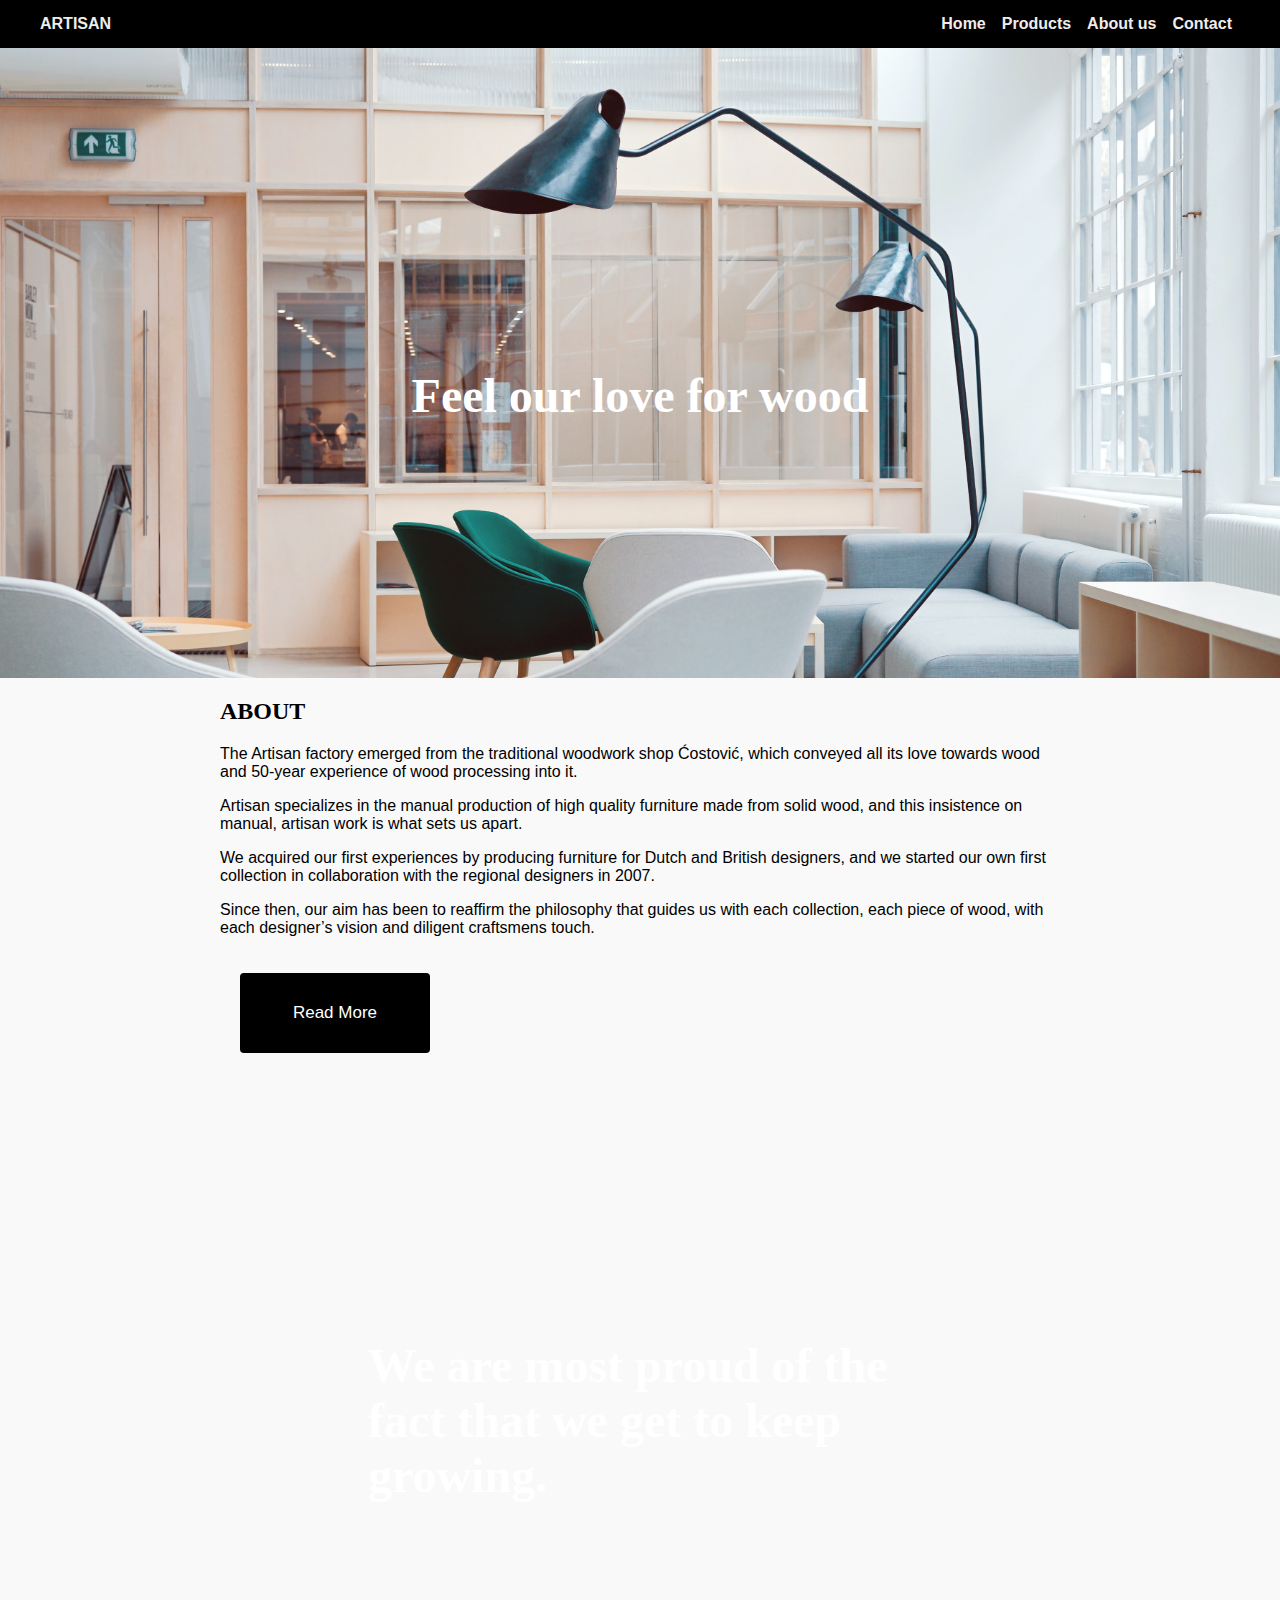
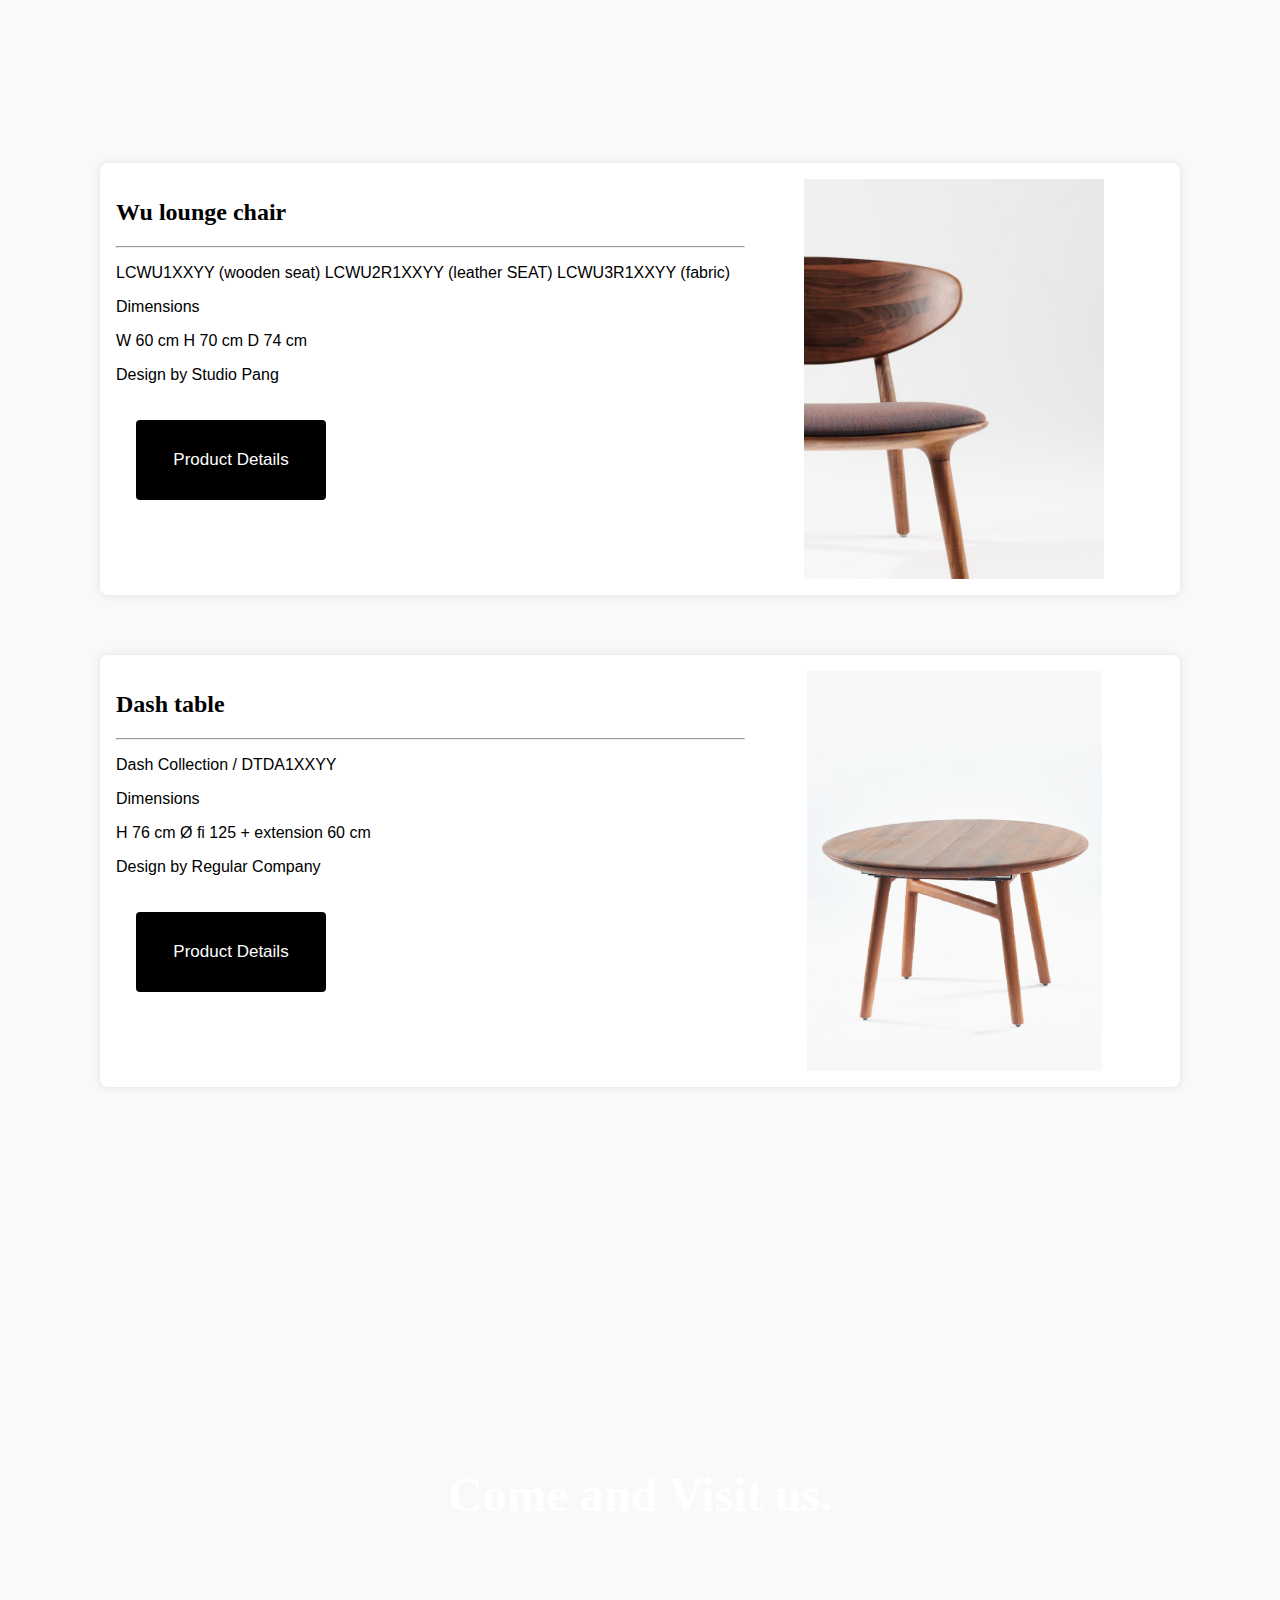
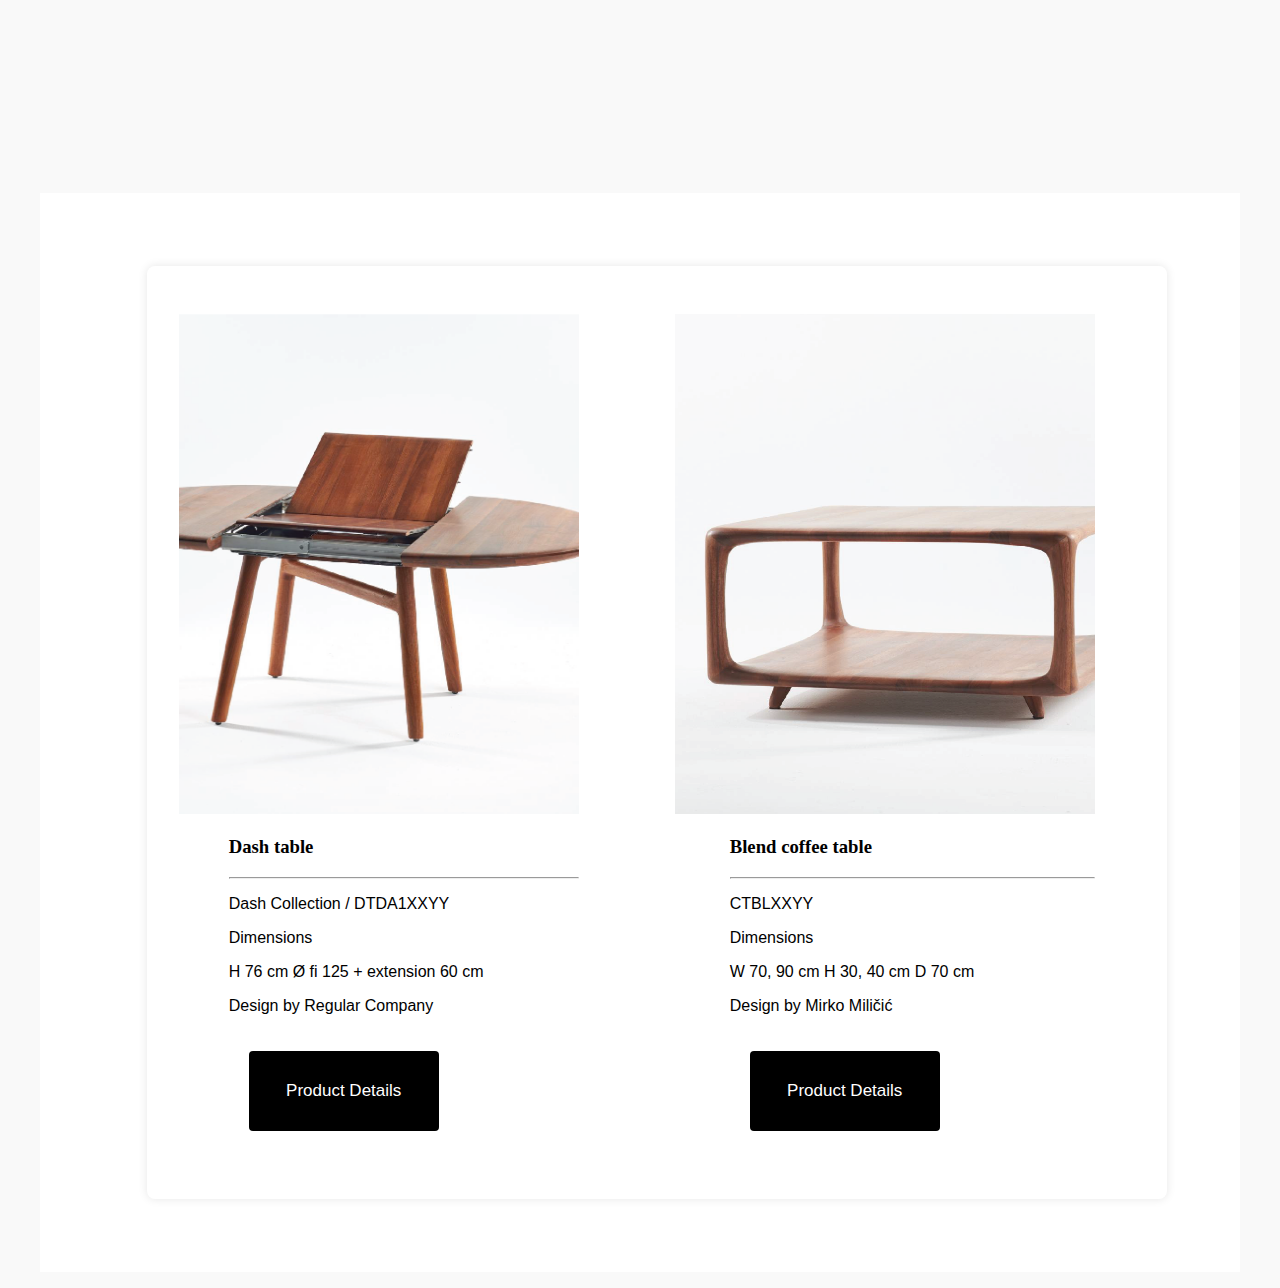
==== guo.linyi/index.html @ 6d96a016 "file updated" ====
<!DOCTYPE html>
<html lang="en">
<head>
   <meta charset="UTF-8">
   <meta name="viewport" content="width=device-width, initial-scale=1.0">
   <title>Cool Website</title>

   <link rel="stylesheet" href="lib/css/styleguide.css">
   <link rel="stylesheet" href="css/storetheme.css">
</head>
<body>
   
   <!-- header>h1+p -->
   <header class="navbar">
      <div class="container display-flex flex-align-center">
         <div class="flex-none"><h1>ARTISAN</h1></div>
         <div class="flex-stretch"></div>
         
         <!-- nav.nav>ul>li*4>a[href=#article$]>{Link $} -->
         <nav class="nav flex-none">
            <ul class="display-flex">
               <li><a href="#article1">Home</a></li>
               <li><a href="#article2">Products</a></li>
               <li><a href="#article3">About us</a></li>
               <li><a href="#article4">Contact</a></li>
            </ul>
         </nav>
      </div>
   </header>



   <div class="view-window" style="background-image:url(img/background01.jpg)">
      <h1>Feel our love for wood</h1>


   </div>



   <!-- .container>article#article$.article*4>h2{Article $}+div.article-body>p*4>lorem50 -->

   <div class="container">
      <article id="article1" class="article flex-stretch" style="width:70%; margin:auto">
            <h2>ABOUT</h2>
            <div class="article-body">
<p>The Artisan factory emerged from the traditional woodwork shop Ćostović, which conveyed all its love towards wood and 50-year experience of wood processing into it.</p> 
<p>Artisan specializes in the manual production of high quality furniture made from solid wood, and this insistence on manual, artisan work is what sets us apart. </p>
<p>We acquired our first experiences by producing furniture for Dutch and British designers, and we started our own first collection in collaboration with the regional designers in 2007.</p>
<P> Since then, our aim has been to reaffirm the philosophy that guides us with each collection, each piece of wood, with each designer’s vision and diligent craftsmens touch. </p>
</div>
<button class="button" style="vertical-align:middle"><span> Read More </span></button>
</article>
   </div>


         
   <!---------------------------------------------------------------------------------------->




  <div class="view-window" style="background-image:url(img/background02.jpg)">
      <h1>We are most proud of the fact that we get to keep growing.</h1>
   </div>

 <!---------------------------------------------------------------------------------------->




   <div class="container">
      <div class="card soft light display-flex" style="margin:5%">
      <article id="article1" class="article flex-stretch" style="width:60%">
         <div class="content">
            <h2>Wu lounge chair</h2>
            <div class="article-body">
               <hr>
<p>LCWU1XXYY (wooden seat) LCWU2R1XXYY (leather SEAT) LCWU3R1XXYY (fabric)</p> 
<p>Dimensions</p>
<p>W 60 cm H 70 cm D 74 cm</p>
<P> Design by Studio Pang </p>
</div>
<button class="button" style="vertical-align:middle"><span> Product Details </span></button>
</article>

<div class="flex-stretch display-flex flex-align-center flex-justify-center " style="width:40%">
            <img src="img/list01.jpg" alt="table"style=" height:400px; width:300px ">
         </div>
        
         </article>
      
   </div>



         
   <!---------------------------------------------------------------------------------------->

   <div class="container">

      <div class="card soft light display-flex" style="margin:5%">
         <article id="article2" class="article flex-stretch" style="width:60%">
            <h2>Dash table</h2>
            <div class="article-body">
               <hr>

               <p>Dash Collection / DTDA1XXYY </p>
               <p>Dimensions</p>
               <p>H 76 cm Ø fi 125 + extension 60 cm</p>
               <p>Design by Regular Company</p>
            </div>
            <button class="button" style="vertical-align:middle"><span> Product Details </span></button>
         </article>
         <div class="flex-stretch display-flex flex-align-center flex-justify-center" style="width:40%">
            <img src="img/table01.png" alt="table"style="height: 400px">
         </div>
      </div>

<!---------------------------------------------------------------------------------------->
<div class="view-window" style="background-image:url(img/background03.jpg)">
      <h1>Come and Visit us.</h1>
   </div>

   <!---------------------------------------------------------------------------------------->
   <div class="container">
      <div class="card list"style="padding-left: 50px;">
               <div class="card soft light display-flex" style="margin:5%">
            <div class="card list2">
               <img src="img/list03.png" alt="" style="height: 500px; width: 400PX;">
               
                <div class="article-body" style="padding-left: 50px;">
                  <h3>Dash table</h3>
                  <hr>
               <p>Dash Collection / DTDA1XXYY </p>
               <p>Dimensions</p>
               <p>H 76 cm Ø fi 125 + extension 60 cm</p>
               <p>Design by Regular Company</p>
 
               <button class="button" style="vertical-align:middle"><span> Product Details </span></button>
            </div>
         </div>

            <div class="card list2" style="padding-left: 50px;">
               <img src="img/table02.png" alt="" style="height: 500px;width: 450PX;padding-left: 30px;">
               <div class="article-body" style="padding-left: 85px;">

               <h3>Blend coffee table</h3>
               <hr>
               <p>CTBLXXYY</p>
                <p>Dimensions</p>
                 <p>W 70, 90 cm H 30, 40 cm D 70 cm</p>
                  <p>Design by Mirko Miličić</p>

               <button class="button" style="vertical-align:middle"><span> Product Details </span></button>
            </div>




         </div>















<!---------------------------------------------------------------------------------------->


   


</body>
</html>
---- guo.linyi/lib/css/styleguide.css ----
/* CSS RESET */


*, *::before, *::after {
   box-sizing:border-box;
}


:root {
   --color-neutral-light:#eee;
   --color-neutral-medium:#999;
   --color-neutral-dark:#444;

   --color-white:#fff;
   --color-black:#000;

   --header-height:3rem;
}



body {
   margin:0;
   font-size:100%;
   font-family:Helvetica, Arial, sans-serif;
}

h1,
h2,
h3,
h4,
h5,
h6 {
   font-family:Cambria, Georgia, "Times New Roman", serif;
}

a {
   text-decoration: none;
   font-weight: bold;
   color:inherit;
}
a:hover {
   text-decoration: underline;
}

.button {
  display: inline-block;
  border-radius: 4px;
  background-color: black;
  border: none;
  color: #FFFFFF;
  text-align: center;
  font-size: 17px;
  padding: 30px;
  width: 190px;
  transition: all 0.5s;
  cursor: pointer;
  margin: 20px;
}

.button span {
  cursor: pointer;
  display: inline-block;
  position: relative;
  transition: 0.5s;
}

.button span:after {
  content: '\00bb';
  position: absolute;
  opacity: 0;
  top: 0;
  right: -20px;
  transition: 0.5s;
}

.button:hover span {
  padding-right: 25px;
}

.button:hover span:after {
  opacity: 1;
  right: 0;
}




/* Layout Classes */
.container {
   max-width:1200px;
   margin-right: auto;
   margin-left: auto;
}
.hidden { display:none; }


.display-flex { display:flex; }
.display-block { display:block; }
.display-inline-flex { display:inline-flex; }
.display-inline-block { display:inline-block; }

.flex-stretch { flex: 1 1 auto; }
.flex-none { flex:none; }

.flex-align-center { align-items:center; }
.flex-justify-center { justify-content:center; }






/* Component Classes */
.nav ul {
   list-style-type:none;
   margin-top:0;
   margin-bottom:0;
   padding-left:0;
}




.navbar {
   background-color:#000000;
   color:var(--color-neutral-light);
   line-height:var(--header-height);
}
.navbar h1 {
   font-size:1em;
   font-family: Arial, sans-serif;
   margin:0;
}
.navbar a {
   padding:0 0.5em;
}



.view-window {
   position:relative;
   overflow:hidden;
   background-size:cover;
   background-position:center;
   background-attachment:fixed;

   height:70vh;
}





.card {
   background-color:var(--color-white);
   padding:1em;
   margin-top:1em;
   margin-bottom:1em;

   position:relative;
   overflow:hidden;
}

   .card.soft {
      border-radius:0.5em;
      box-shadow: 0 0 10px rgba(0,0,0,0.1);
   }
   .card.hard {
      border-radius:0.2em;
      border:2px solid var(--color-neutral-medium);
   }

   .card.dark {
      background-color:var(--color-neutral-dark);
      color:var(--color-white);
   }
   .card.medium {
      background-color:var(--color-neutral-medium);
   }

   .card.flat {
      padding:0;
   }
---- guo.linyi/css/storetheme.css ----
:root {
   --color-neutral-light:#f0ecec;
   --color-neutral-medium:#9e8d8d;
   --color-neutral-dark:#392f2f;
}

body {
   font-family:Calibri, sans-serif;
   background-color:#f9f9f9;
}




.view-window>h1 {
    position: absolute;
    top: 50%;
    left: 50%;
    transform: translate(-50%,-50%);
    background-color: #ffffff00;
    padding: 1em;
    border-radius: 1em;
    color: white;
    font-size: 3em;
}

.flex-container > div {
  background-color: #f1f1f1;
  width: 100px;
  margin: 10px;
  text-align: center;
  line-height: 75px;
  font-size: 30px;
}
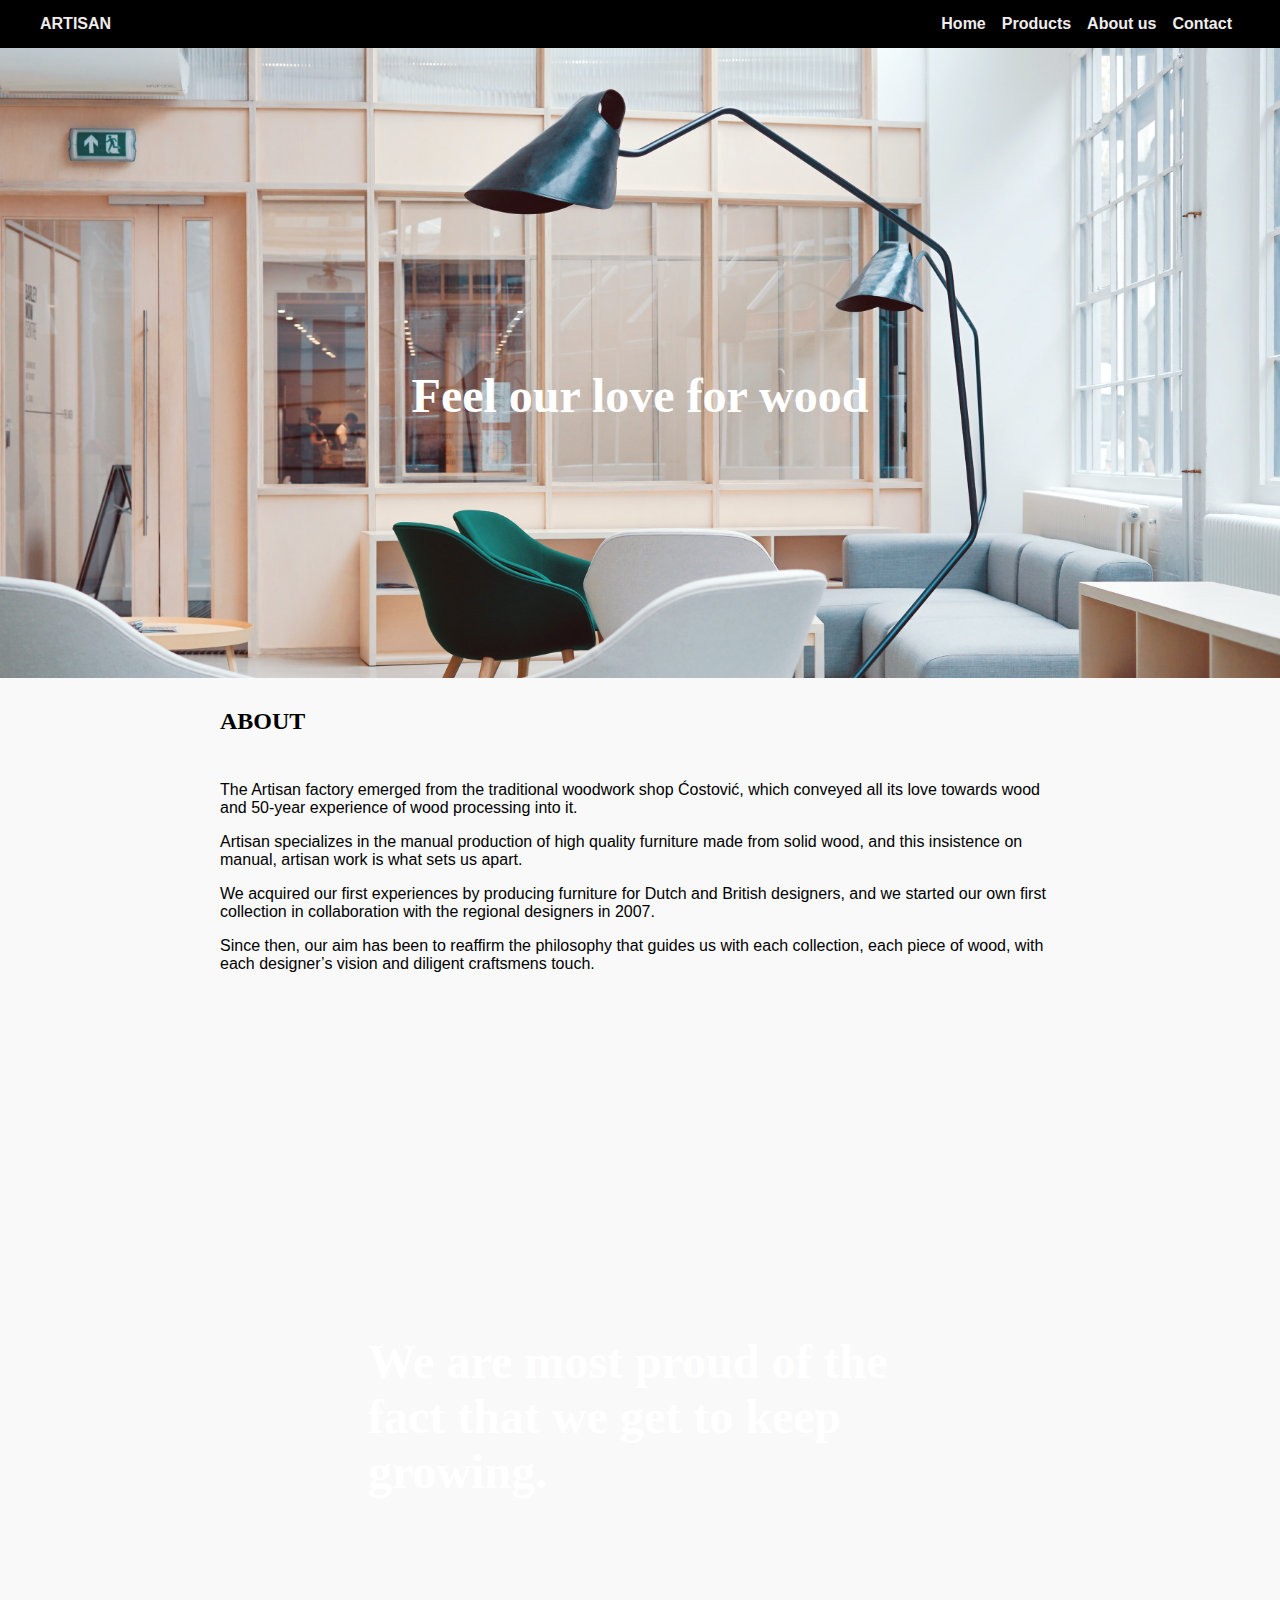
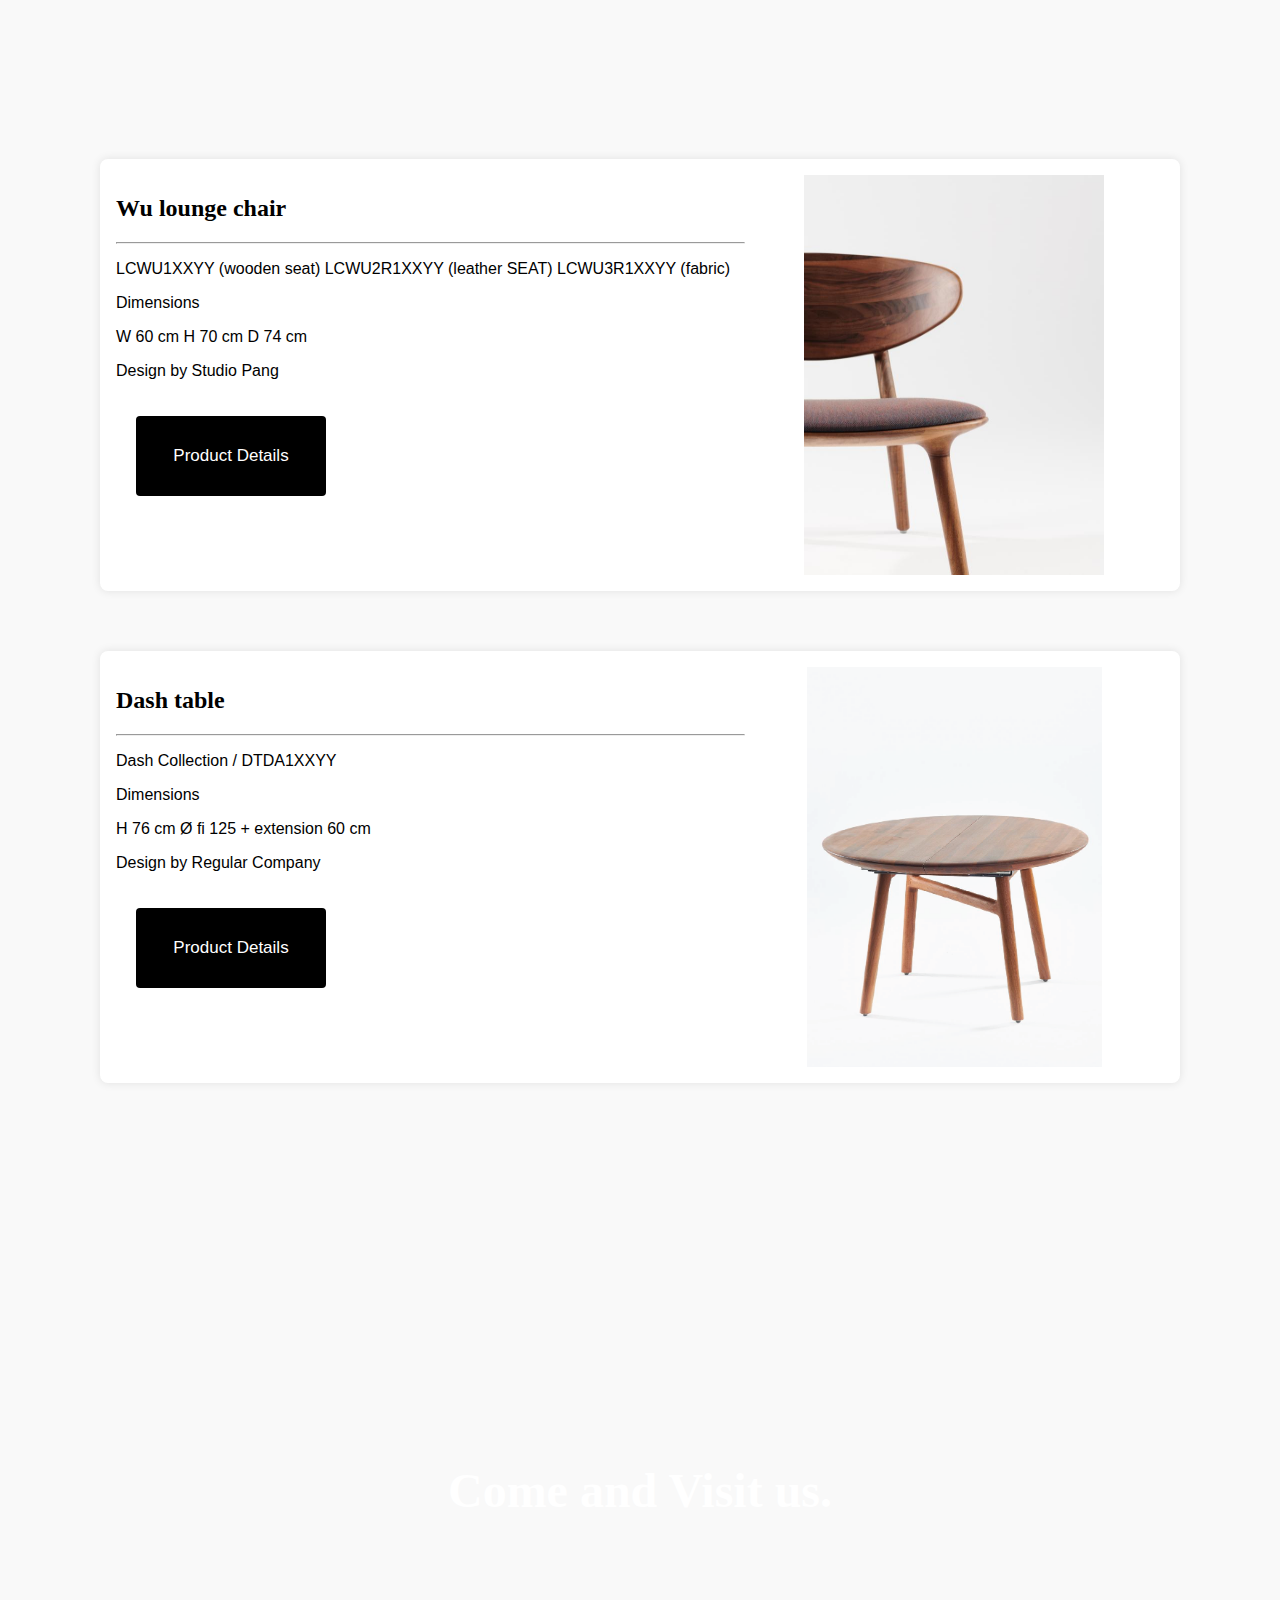
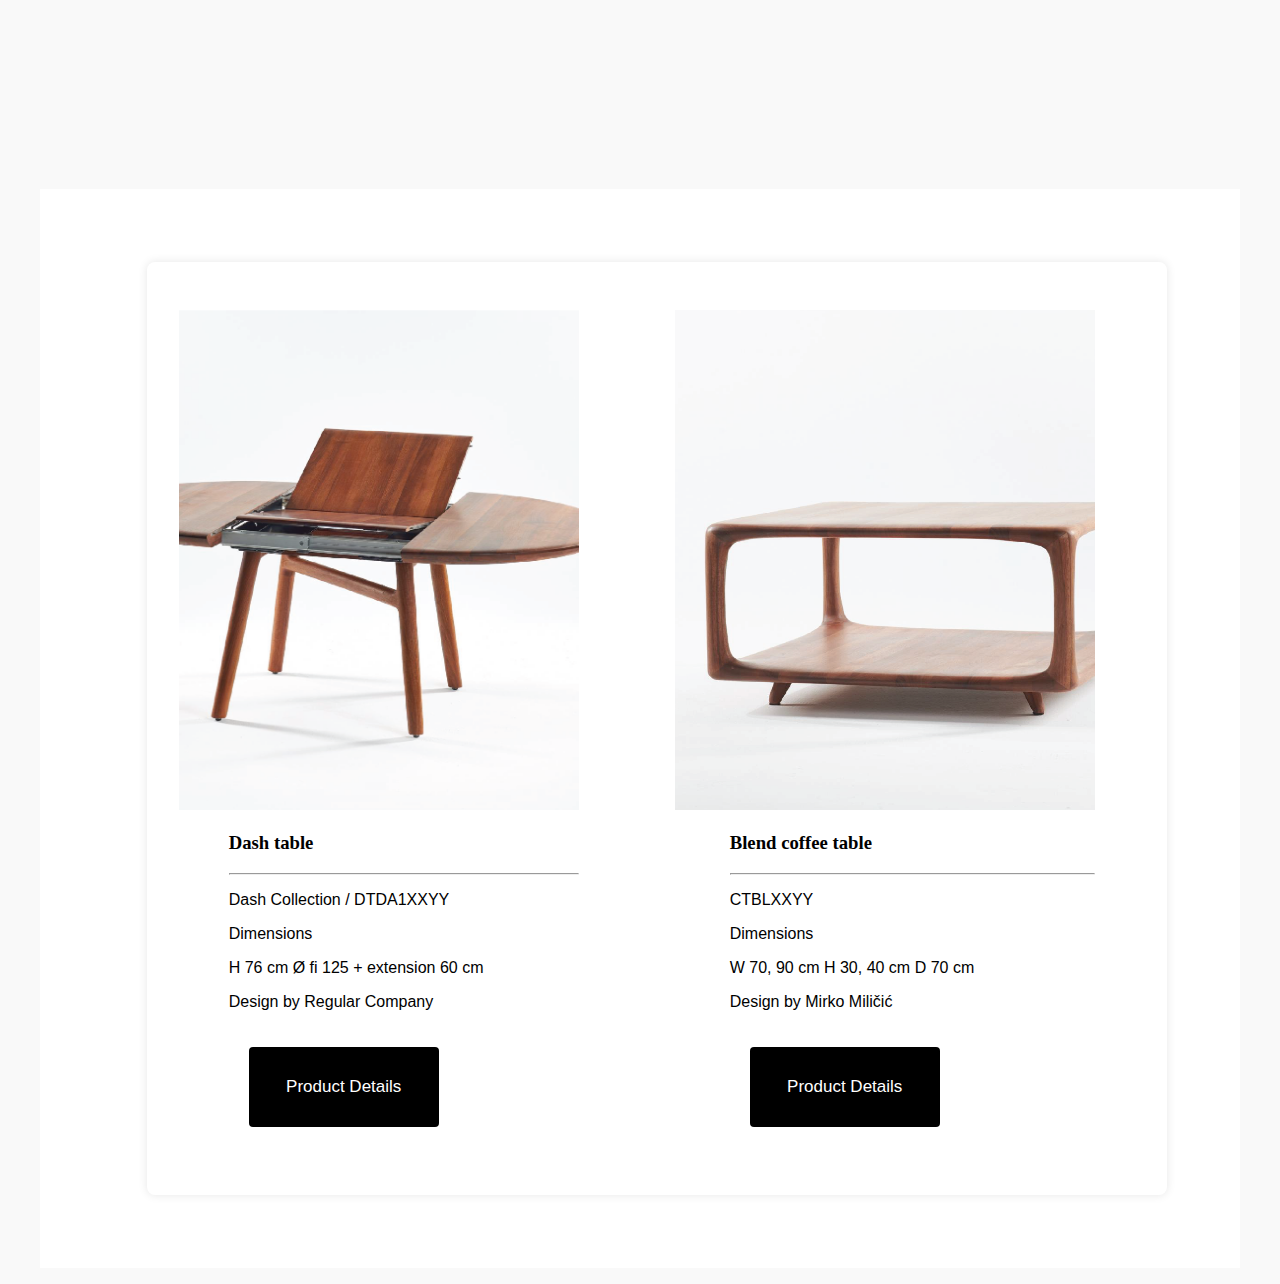
==== commit 0d2cfcee: "landing page modified" ====
--- a/guo.linyi/index.html
+++ b/guo.linyi/index.html
@@ -41,15 +41,14 @@
    <!-- .container>article#article$.article*4>h2{Article $}+div.article-body>p*4>lorem50 -->
 
    <div class="container">
-      <article id="article1" class="article flex-stretch" style="width:70%; margin:auto">
+      <article id="article1" class="article flex-stretch" style="width:70%; margin:auto;padding-top: 10px;">
             <h2>ABOUT</h2>
-            <div class="article-body">
+            <div class="article-body" style="padding-top: 10px;padding-bottom: 80px; ">
 <p>The Artisan factory emerged from the traditional woodwork shop Ćostović, which conveyed all its love towards wood and 50-year experience of wood processing into it.</p> 
 <p>Artisan specializes in the manual production of high quality furniture made from solid wood, and this insistence on manual, artisan work is what sets us apart. </p>
 <p>We acquired our first experiences by producing furniture for Dutch and British designers, and we started our own first collection in collaboration with the regional designers in 2007.</p>
 <P> Since then, our aim has been to reaffirm the philosophy that guides us with each collection, each piece of wood, with each designer’s vision and diligent craftsmens touch. </p>
 </div>
-<button class="button" style="vertical-align:middle"><span> Read More </span></button>
 </article>
    </div>
 
@@ -123,7 +122,7 @@
    </div>
 
    <!---------------------------------------------------------------------------------------->
-   <div class="container">
+
       <div class="card list"style="padding-left: 50px;">
                <div class="card soft light display-flex" style="margin:5%">
             <div class="card list2">
@@ -155,29 +154,7 @@
                <button class="button" style="vertical-align:middle"><span> Product Details </span></button>
             </div>
 
-
-
-
-         </div>
-
-
-
-
-
-
-
-
-
-
-
-
-
-
-
-<!---------------------------------------------------------------------------------------->
-
-
-   
+ </div>
 
 
 </body>
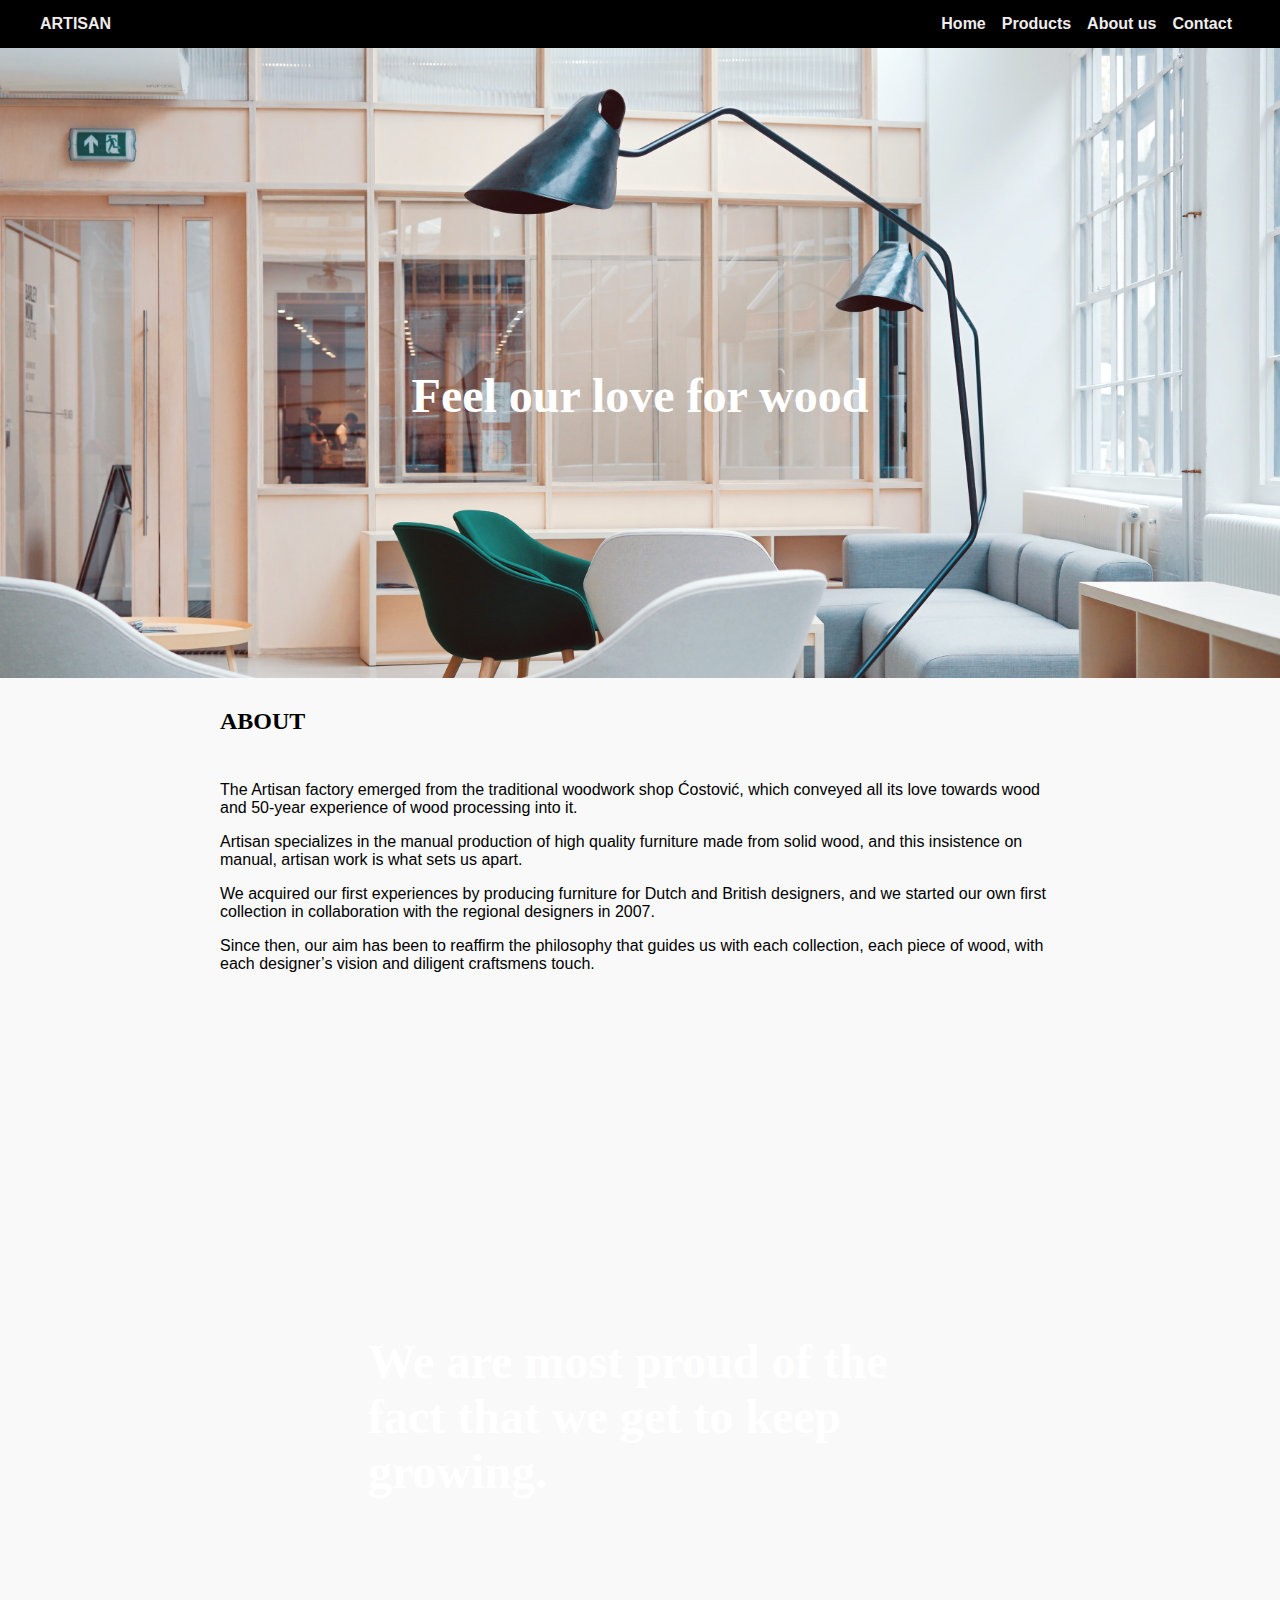
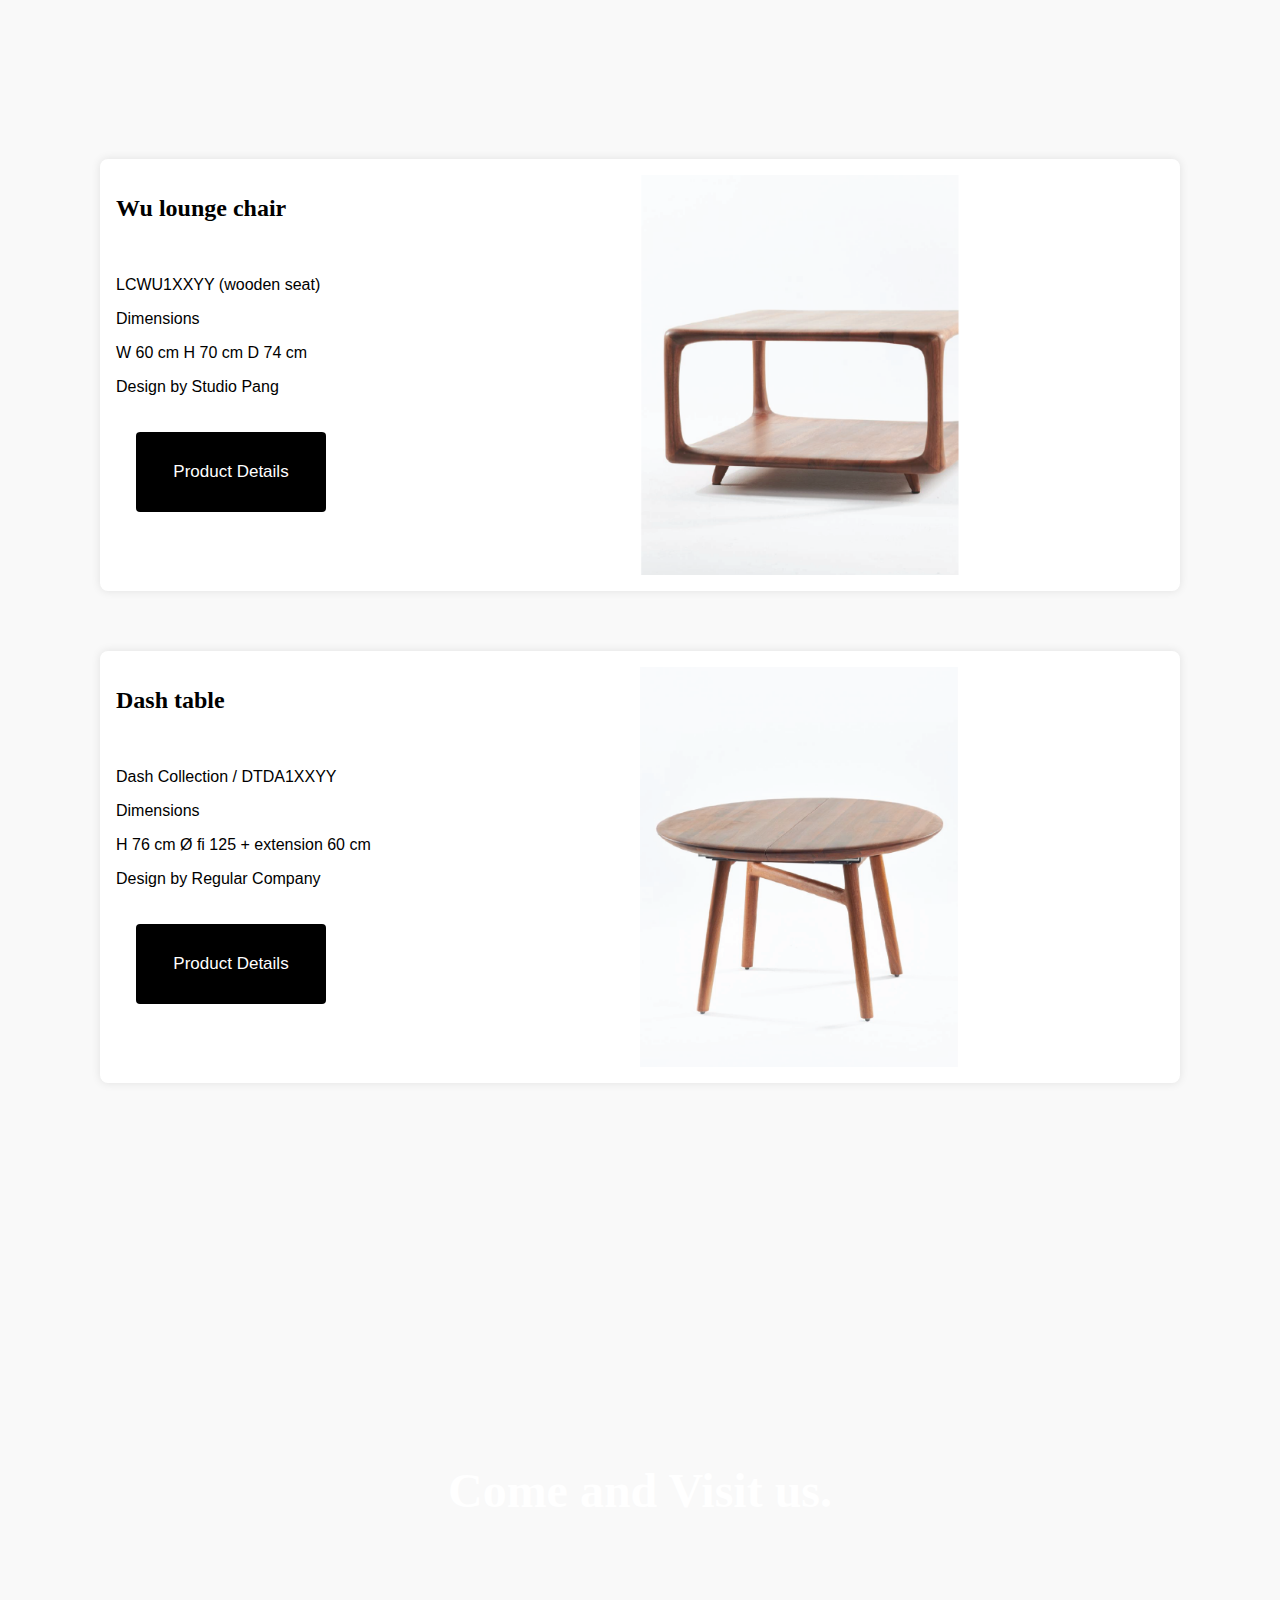
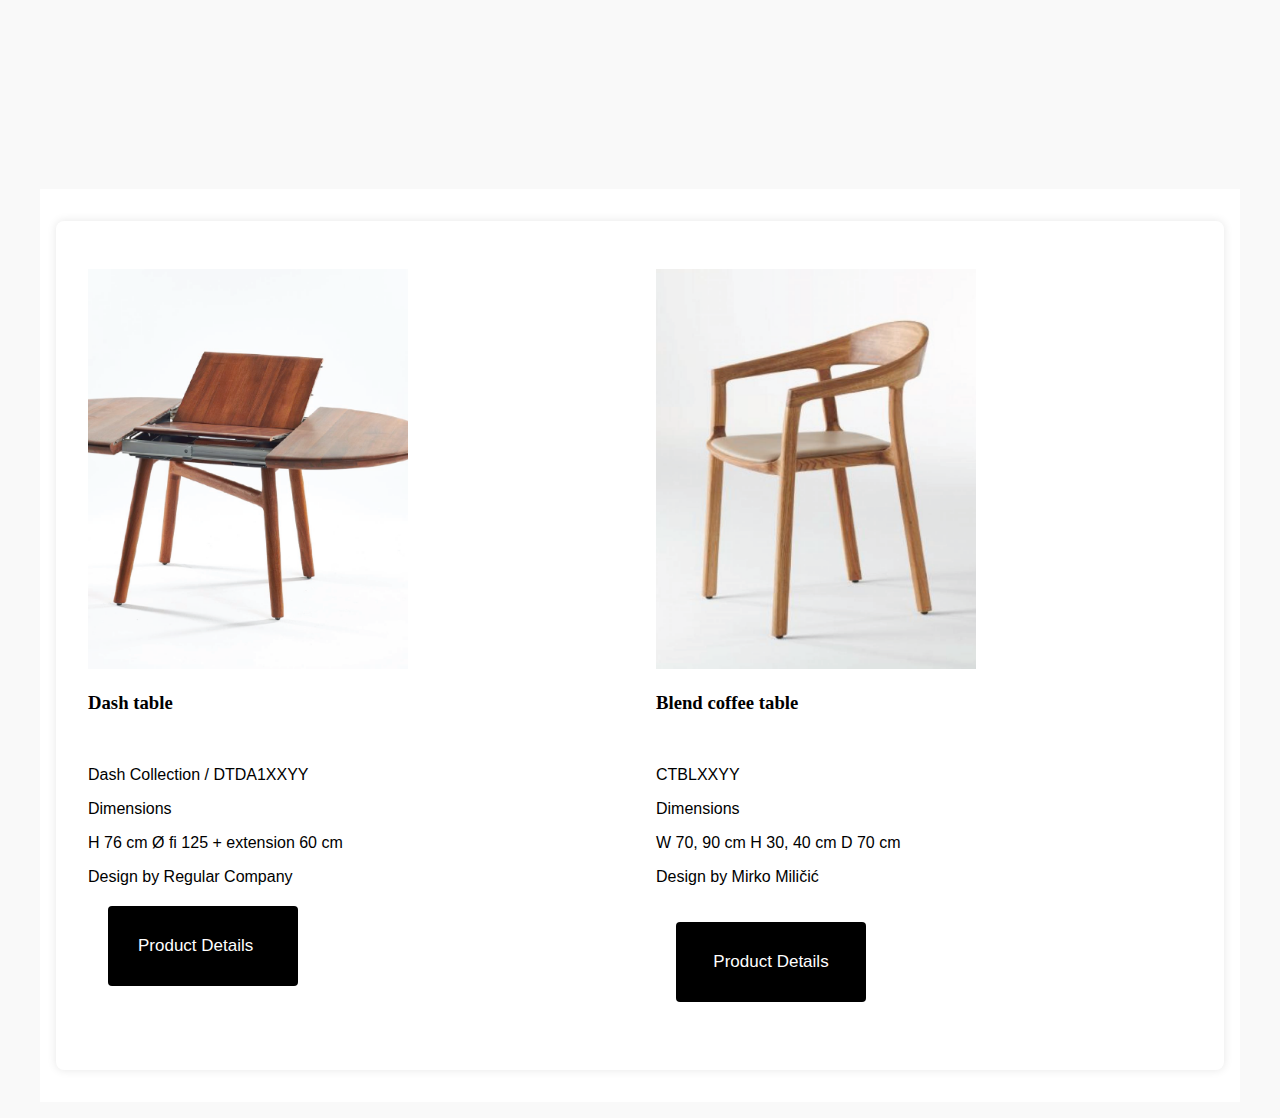
==== commit 3aadda2c: "landingpage uploaded" ====
--- a/guo.linyi/index.html
+++ b/guo.linyi/index.html
@@ -7,6 +7,7 @@
 
    <link rel="stylesheet" href="lib/css/styleguide.css">
    <link rel="stylesheet" href="css/storetheme.css">
+   <link rel="stylesheet" href="lib/css/gridsystem.css">
 </head>
 <body>
    
@@ -69,13 +70,15 @@
 
 
    <div class="container">
-      <div class="card soft light display-flex" style="margin:5%">
-      <article id="article1" class="article flex-stretch" style="width:60%">
+      <div class="card soft light display-flex grid" style="margin:5%">
+
+      <article id="article1" class="article display-flex align-center justify-space-around col-sm-12 col-md-6">
          <div class="content">
             <h2>Wu lounge chair</h2>
             <div class="article-body">
-               <hr>
-<p>LCWU1XXYY (wooden seat) LCWU2R1XXYY (leather SEAT) LCWU3R1XXYY (fabric)</p> 
+               <br>
+              
+<p>LCWU1XXYY (wooden seat)</p> 
 <p>Dimensions</p>
 <p>W 60 cm H 70 cm D 74 cm</p>
 <P> Design by Studio Pang </p>
@@ -83,8 +86,9 @@
 <button class="button" style="vertical-align:middle"><span> Product Details </span></button>
 </article>
 
-<div class="flex-stretch display-flex flex-align-center flex-justify-center " style="width:40%">
-            <img src="img/list01.jpg" alt="table"style=" height:400px; width:300px ">
+
+<div class=" display-flex flex-stretch justify-space-around align center col-sm-12 col-md-6 " >
+            <img src="img/furniture-01.png" alt="table" style="height: 400px"> 
          </div>
         
          </article>
@@ -98,12 +102,11 @@
 
    <div class="container">
 
-      <div class="card soft light display-flex" style="margin:5%">
-         <article id="article2" class="article flex-stretch" style="width:60%">
+      <div class="card soft light display-flex grid" style="margin:5%">
+         <article id="article2" class="article flex-stretch col-xs-12 col-md-6" >
             <h2>Dash table</h2>
             <div class="article-body">
-               <hr>
-
+               <br>
                <p>Dash Collection / DTDA1XXYY </p>
                <p>Dimensions</p>
                <p>H 76 cm Ø fi 125 + extension 60 cm</p>
@@ -111,8 +114,8 @@
             </div>
             <button class="button" style="vertical-align:middle"><span> Product Details </span></button>
          </article>
-         <div class="flex-stretch display-flex flex-align-center flex-justify-center" style="width:40%">
-            <img src="img/table01.png" alt="table"style="height: 400px">
+         <div class="flex-stretch display-flex  col-xs-12 col-md-6" >
+            <img src="img/furniture-02.png" alt="table" style="height: 400px">
          </div>
       </div>
 
@@ -123,39 +126,45 @@
 
    <!---------------------------------------------------------------------------------------->
 
-      <div class="card list"style="padding-left: 50px;">
-               <div class="card soft light display-flex" style="margin:5%">
-            <div class="card list2">
-               <img src="img/list03.png" alt="" style="height: 500px; width: 400PX;">
+      <div class="card list"style="">
+               <div class="card soft light display-flex flex-justify-space-around grid">
+            <div class="card align-center col-xs-12 col-xl-6">
+               <img src="img/furniture-03.png" alt="" style="height: 400px; ">
                
-                <div class="article-body" style="padding-left: 50px;">
+                <div class="article-body" >
+
+
                   <h3>Dash table</h3>
-                  <hr>
+                  <br>
                <p>Dash Collection / DTDA1XXYY </p>
                <p>Dimensions</p>
                <p>H 76 cm Ø fi 125 + extension 60 cm</p>
                <p>Design by Regular Company</p>
  
-               <button class="button" style="vertical-align:middle"><span> Product Details </span></button>
+               <button class="button display-flex flex-align-center" style="vertical-align:middle"><span> Product Details </span></button>
             </div>
          </div>
 
-            <div class="card list2" style="padding-left: 50px;">
-               <img src="img/table02.png" alt="" style="height: 500px;width: 450PX;padding-left: 30px;">
-               <div class="article-body" style="padding-left: 85px;">
+            <div class="card align-center col-xs-12 col-xl-6" style="">
+               <img src="img/furniture-04.png" alt="" style="height: 400px;">
+               <div class="article-body" >
 
                <h3>Blend coffee table</h3>
-               <hr>
+               <br>
                <p>CTBLXXYY</p>
                 <p>Dimensions</p>
                  <p>W 70, 90 cm H 30, 40 cm D 70 cm</p>
                   <p>Design by Mirko Miličić</p>
 
-               <button class="button" style="vertical-align:middle"><span> Product Details </span></button>
+               <button class="button " style="vertical-align:middle"><span> Product Details </span></button>
             </div>
+           
+           
+
+            
+         </div>
 
  </div>
 
-
 </body>
 </html>--- a/guo.linyi/lib/css/styleguide.css
+++ b/guo.linyi/lib/css/styleguide.css
@@ -179,6 +179,28 @@
       background-color:var(--color-neutral-medium);
    }
 
+
+
+.well {
+   padding:0.5em;
+   background-color: var(--color-neutral-light)
+   margin: 1px;
+}
+
+.well .well {
+   
+   background-color: var(--color-white)
+  
+}
+
+
+
+
+
+
+
+
+
    .card.flat {
       padding:0;
    }--- a/guo.linyi/css/storetheme.css
+++ b/guo.linyi/css/storetheme.css
@@ -33,4 +33,20 @@
   font-size: 30px;
 }
 
+[class*='col-']>.card {
+	height: 100%;
+	margin:0;
+}
 
+
+[class*='col-']>.well {
+	height: 100%;
+}
+
+
+
+@media(max-width: 600px){
+	h2 {
+		font-size: 1em;
+	}
+}--- a/guo.linyi/lib/css/gridsystem.css
+++ b/guo.linyi/lib/css/gridsystem.css
@@ -0,0 +1,112 @@
+.grid {
+   display:grid;
+   grid-template-columns: repeat(12, 1fr);
+}
+.grid-10 {
+   display:grid;
+   grid-template-columns:repeat(10, 1fr);
+}
+
+
+.grid-10.gap,
+.grid.gap {
+   --grid-gap: 1em;
+   grid-gap:var(--grid-gap);
+   gap:var(--grid-gap);
+}
+   .gap.small { --grid-gap:0.5em; }
+   .gap.large { --grid-gap:2em; }
+
+
+.col-1 { grid-column: span 1; }
+.col-2 { grid-column: span 2; }
+.col-3 { grid-column: span 3; }
+.col-4 { grid-column: span 4; }
+.col-5 { grid-column: span 5; }
+.col-6 { grid-column: span 6; }
+.col-7 { grid-column: span 7; }
+.col-8 { grid-column: span 8; }
+.col-9 { grid-column: span 9; }
+.col-10 { grid-column: span 10; }
+.col-11 { grid-column: span 11; }
+.col-12 { grid-column: span 12; }
+
+/* Extra Small */
+@media (min-width:0) {
+   .col-xs-1 { grid-column: span 1; }
+   .col-xs-2 { grid-column: span 2; }
+   .col-xs-3 { grid-column: span 3; }
+   .col-xs-4 { grid-column: span 4; }
+   .col-xs-5 { grid-column: span 5; }
+   .col-xs-6 { grid-column: span 6; }
+   .col-xs-7 { grid-column: span 7; }
+   .col-xs-8 { grid-column: span 8; }
+   .col-xs-9 { grid-column: span 9; }
+   .col-xs-10 { grid-column: span 10; }
+   .col-xs-11 { grid-column: span 11; }
+   .col-xs-12 { grid-column: span 12; }
+}
+
+/* Small */
+@media (min-width:350px) {
+   .col-sm-1 { grid-column: span 1; }
+   .col-sm-2 { grid-column: span 2; }
+   .col-sm-3 { grid-column: span 3; }
+   .col-sm-4 { grid-column: span 4; }
+   .col-sm-5 { grid-column: span 5; }
+   .col-sm-6 { grid-column: span 6; }
+   .col-sm-7 { grid-column: span 7; }
+   .col-sm-8 { grid-column: span 8; }
+   .col-sm-9 { grid-column: span 9; }
+   .col-sm-10 { grid-column: span 10; }
+   .col-sm-11 { grid-column: span 11; }
+   .col-sm-12 { grid-column: span 12; }
+}
+
+/* Medium */
+@media (min-width:600px) {
+   .col-md-1 { grid-column: span 1; }
+   .col-md-2 { grid-column: span 2; }
+   .col-md-3 { grid-column: span 3; }
+   .col-md-4 { grid-column: span 4; }
+   .col-md-5 { grid-column: span 5; }
+   .col-md-6 { grid-column: span 6; }
+   .col-md-7 { grid-column: span 7; }
+   .col-md-8 { grid-column: span 8; }
+   .col-md-9 { grid-column: span 9; }
+   .col-md-10 { grid-column: span 10; }
+   .col-md-11 { grid-column: span 11; }
+   .col-md-12 { grid-column: span 12; }
+}
+
+/* Large */
+@media (min-width:900px) {
+   .col-lg-1 { grid-column: span 1; }
+   .col-lg-2 { grid-column: span 2; }
+   .col-lg-3 { grid-column: span 3; }
+   .col-lg-4 { grid-column: span 4; }
+   .col-lg-5 { grid-column: span 5; }
+   .col-lg-6 { grid-column: span 6; }
+   .col-lg-7 { grid-column: span 7; }
+   .col-lg-8 { grid-column: span 8; }
+   .col-lg-9 { grid-column: span 9; }
+   .col-lg-10 { grid-column: span 10; }
+   .col-lg-11 { grid-column: span 11; }
+   .col-lg-12 { grid-column: span 12; }
+}
+
+/* Extra Large */
+@media (min-width:1200px) {
+   .col-xl-1 { grid-column: span 1; }
+   .col-xl-2 { grid-column: span 2; }
+   .col-xl-3 { grid-column: span 3; }
+   .col-xl-4 { grid-column: span 4; }
+   .col-xl-5 { grid-column: span 5; }
+   .col-xl-6 { grid-column: span 6; }
+   .col-xl-7 { grid-column: span 7; }
+   .col-xl-8 { grid-column: span 8; }
+   .col-xl-9 { grid-column: span 9; }
+   .col-xl-10 { grid-column: span 10; }
+   .col-xl-11 { grid-column: span 11; }
+   .col-xl-12 { grid-column: span 12; }
+}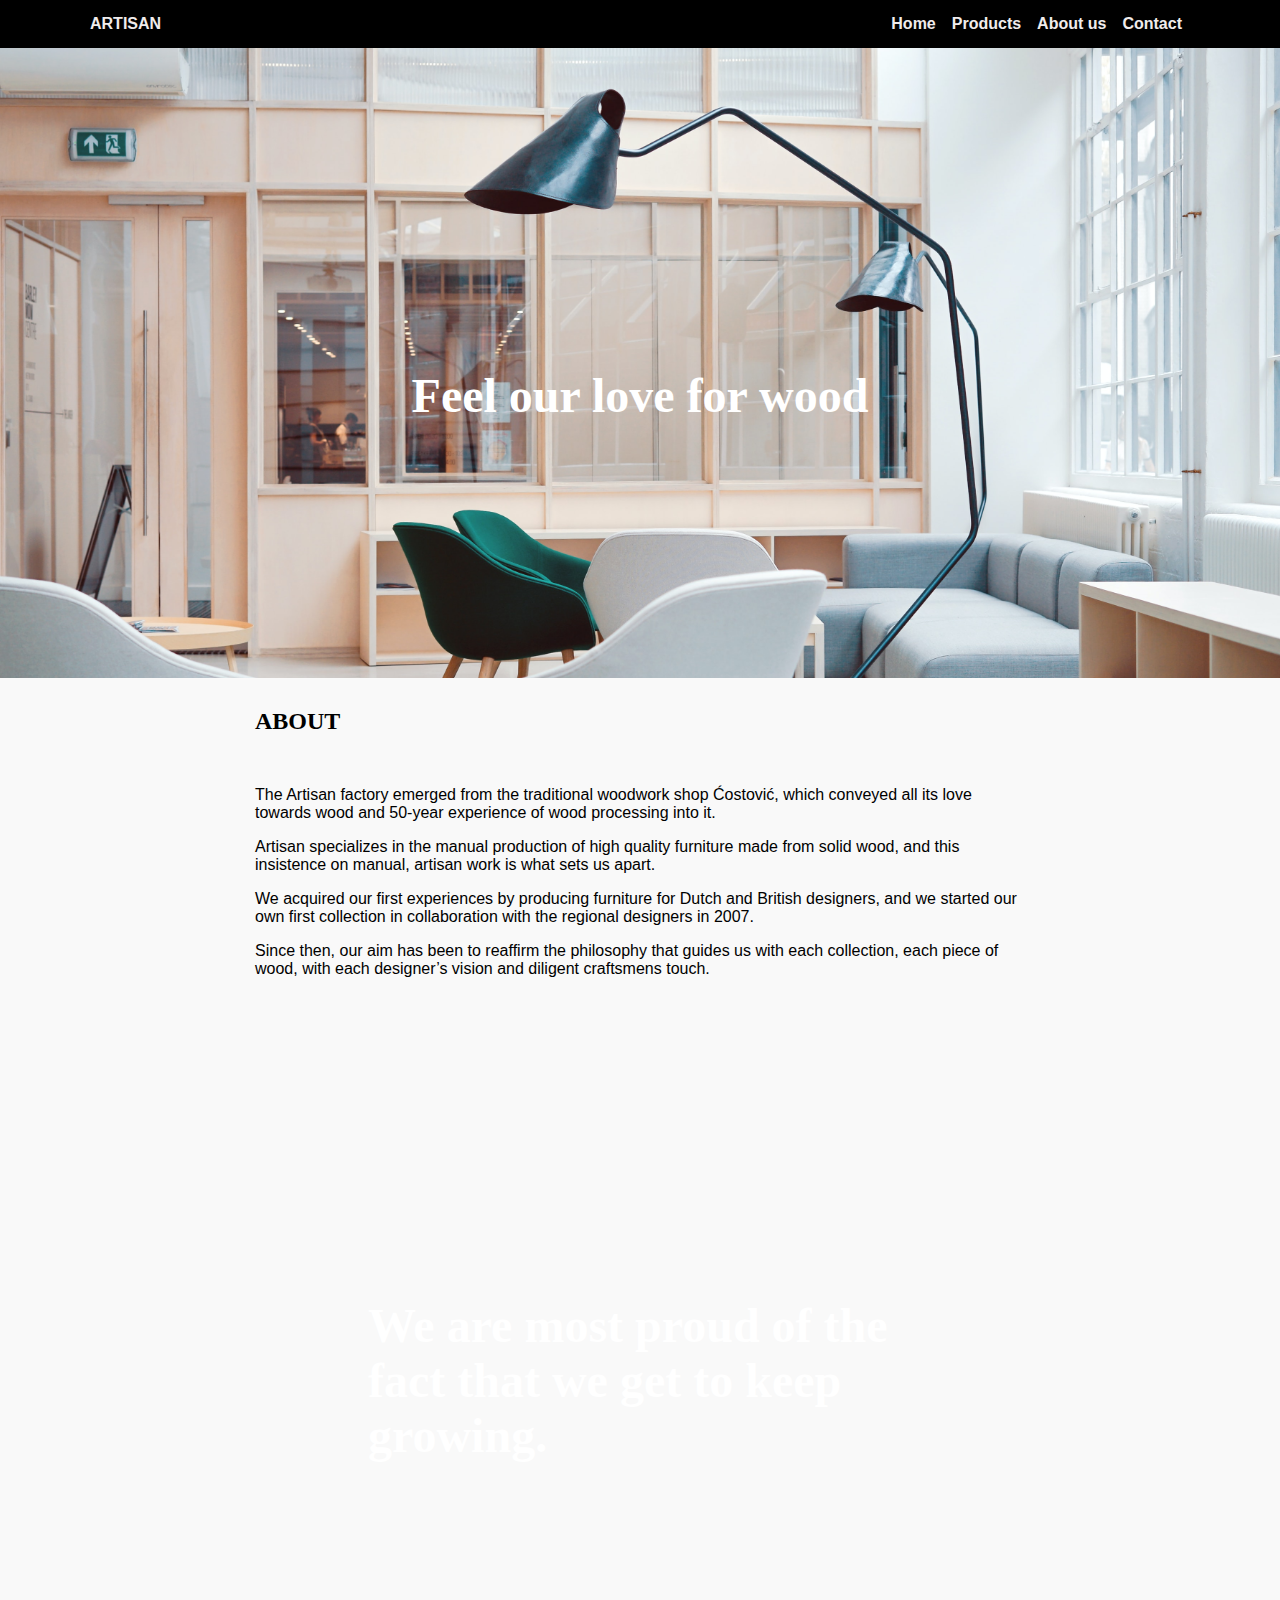
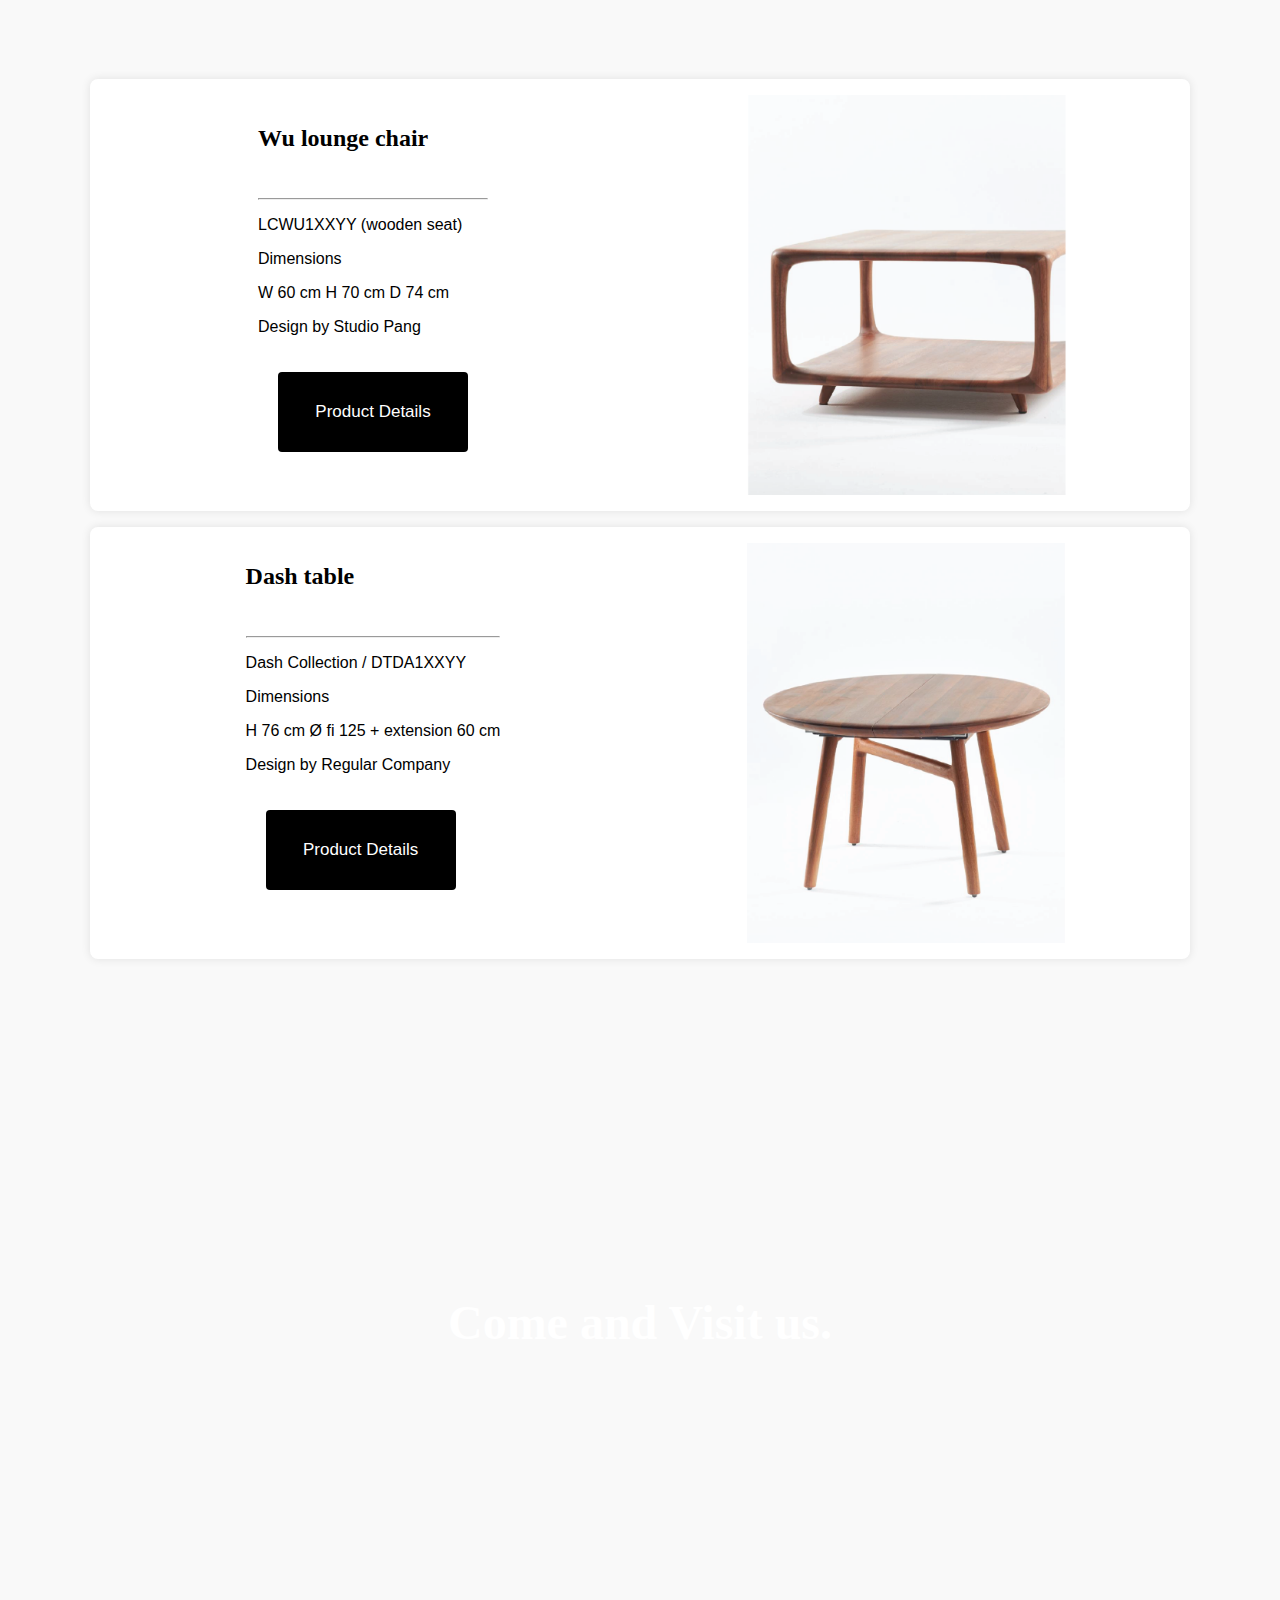
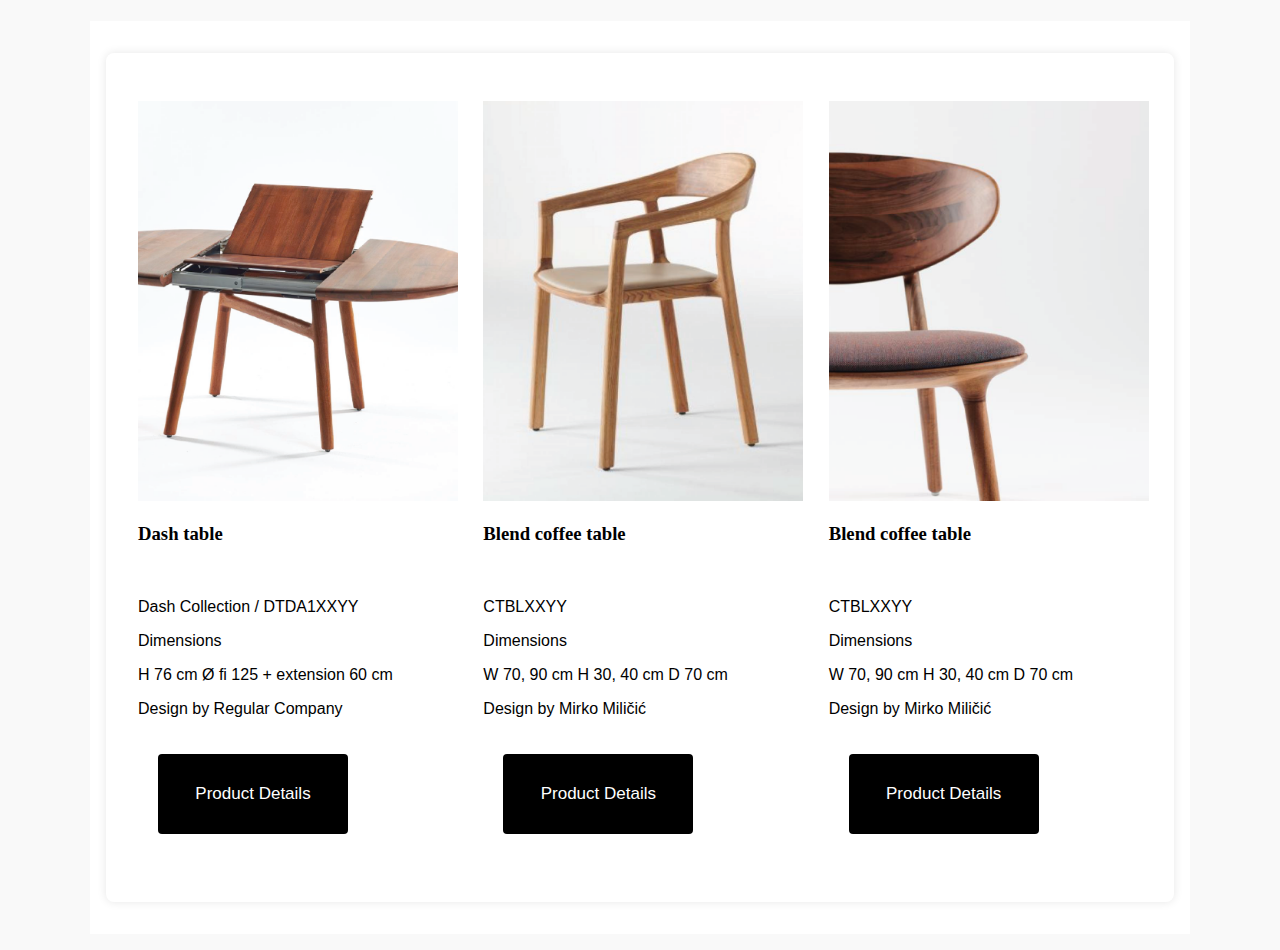
==== commit ce7a9cf6: "landingpage modified" ====
--- a/guo.linyi/index.html
+++ b/guo.linyi/index.html
@@ -44,7 +44,7 @@
    <div class="container">
       <article id="article1" class="article flex-stretch" style="width:70%; margin:auto;padding-top: 10px;">
             <h2>ABOUT</h2>
-            <div class="article-body" style="padding-top: 10px;padding-bottom: 80px; ">
+            <div class="article-body" style="padding-top: 2%;padding-bottom: 5%; ">
 <p>The Artisan factory emerged from the traditional woodwork shop Ćostović, which conveyed all its love towards wood and 50-year experience of wood processing into it.</p> 
 <p>Artisan specializes in the manual production of high quality furniture made from solid wood, and this insistence on manual, artisan work is what sets us apart. </p>
 <p>We acquired our first experiences by producing furniture for Dutch and British designers, and we started our own first collection in collaboration with the regional designers in 2007.</p>
@@ -70,13 +70,13 @@
 
 
    <div class="container">
-      <div class="card soft light display-flex grid" style="margin:5%">
+      <div class="card soft light display-flex grid">
 
-      <article id="article1" class="article display-flex align-center justify-space-around col-sm-12 col-md-6">
+      <article id="article1" class="article display-flex flex-stretch display-flex  flex-justify-center  col-xs-12 col-md-6" style="padding: 2%">
          <div class="content">
             <h2>Wu lounge chair</h2>
             <div class="article-body">
-               <br>
+               <br><hr>
               
 <p>LCWU1XXYY (wooden seat)</p> 
 <p>Dimensions</p>
@@ -87,7 +87,7 @@
 </article>
 
 
-<div class=" display-flex flex-stretch justify-space-around align center col-sm-12 col-md-6 " >
+<div class=" display-flex flex-stretch flex-justify-center  col-sm-12 col-md-6 " >
             <img src="img/furniture-01.png" alt="table" style="height: 400px"> 
          </div>
         
@@ -102,11 +102,13 @@
 
    <div class="container">
 
-      <div class="card soft light display-flex grid" style="margin:5%">
-         <article id="article2" class="article flex-stretch col-xs-12 col-md-6" >
+      <div class="card soft light display-flex grid" >
+         <article id="article2" class="article  flex-stretch display-flex  flex-justify-center  col-xs-12 col-md-6" >
+            <div class="content">
             <h2>Dash table</h2>
             <div class="article-body">
-               <br>
+               <br><hr>
+               
                <p>Dash Collection / DTDA1XXYY </p>
                <p>Dimensions</p>
                <p>H 76 cm Ø fi 125 + extension 60 cm</p>
@@ -114,7 +116,7 @@
             </div>
             <button class="button" style="vertical-align:middle"><span> Product Details </span></button>
          </article>
-         <div class="flex-stretch display-flex  col-xs-12 col-md-6" >
+         <div class="flex-stretch display-flex   flex-justify-center col-xs-12 col-md-6" >
             <img src="img/furniture-02.png" alt="table" style="height: 400px">
          </div>
       </div>
@@ -126,9 +128,9 @@
 
    <!---------------------------------------------------------------------------------------->
 
-      <div class="card list"style="">
-               <div class="card soft light display-flex flex-justify-space-around grid">
-            <div class="card align-center col-xs-12 col-xl-6">
+      <div class="card list">
+               <div class="card soft light flex-justify-center grid">
+            <div class="card align-center col-xs-12 col-xl-4">
                <img src="img/furniture-03.png" alt="" style="height: 400px; ">
                
                 <div class="article-body" >
@@ -136,16 +138,17 @@
 
                   <h3>Dash table</h3>
                   <br>
+
                <p>Dash Collection / DTDA1XXYY </p>
                <p>Dimensions</p>
                <p>H 76 cm Ø fi 125 + extension 60 cm</p>
                <p>Design by Regular Company</p>
  
-               <button class="button display-flex flex-align-center" style="vertical-align:middle"><span> Product Details </span></button>
+               <button class="button " style="vertical-align:middle"><span> Product Details </span></button>
             </div>
          </div>
 
-            <div class="card align-center col-xs-12 col-xl-6" style="">
+            <div class="card flex-justify-center col-xs-12 col-xl-4" >
                <img src="img/furniture-04.png" alt="" style="height: 400px;">
                <div class="article-body" >
 
@@ -159,10 +162,21 @@
                <button class="button " style="vertical-align:middle"><span> Product Details </span></button>
             </div>
            
-           
+           </div>
+           <div class="card flex-justify-center col-xs-12 col-xl-4" >
+               <img src="img/furniture-05.png" alt="" style="height: 400px;">
+               <div class="article-body" >
 
-            
-         </div>
+               <h3>Blend coffee table</h3>
+               <br>
+               <p>CTBLXXYY</p>
+                <p>Dimensions</p>
+                 <p>W 70, 90 cm H 30, 40 cm D 70 cm</p>
+                  <p>Design by Mirko Miličić</p>
+
+               <button class="button " style="vertical-align:middle"><span> Product Details </span></button>
+            </div>
+           </div>
 
  </div>
 
--- a/guo.linyi/lib/css/styleguide.css
+++ b/guo.linyi/lib/css/styleguide.css
@@ -88,7 +88,7 @@
 
 /* Layout Classes */
 .container {
-   max-width:1200px;
+   max-width:1100px;
    margin-right: auto;
    margin-left: auto;
 }
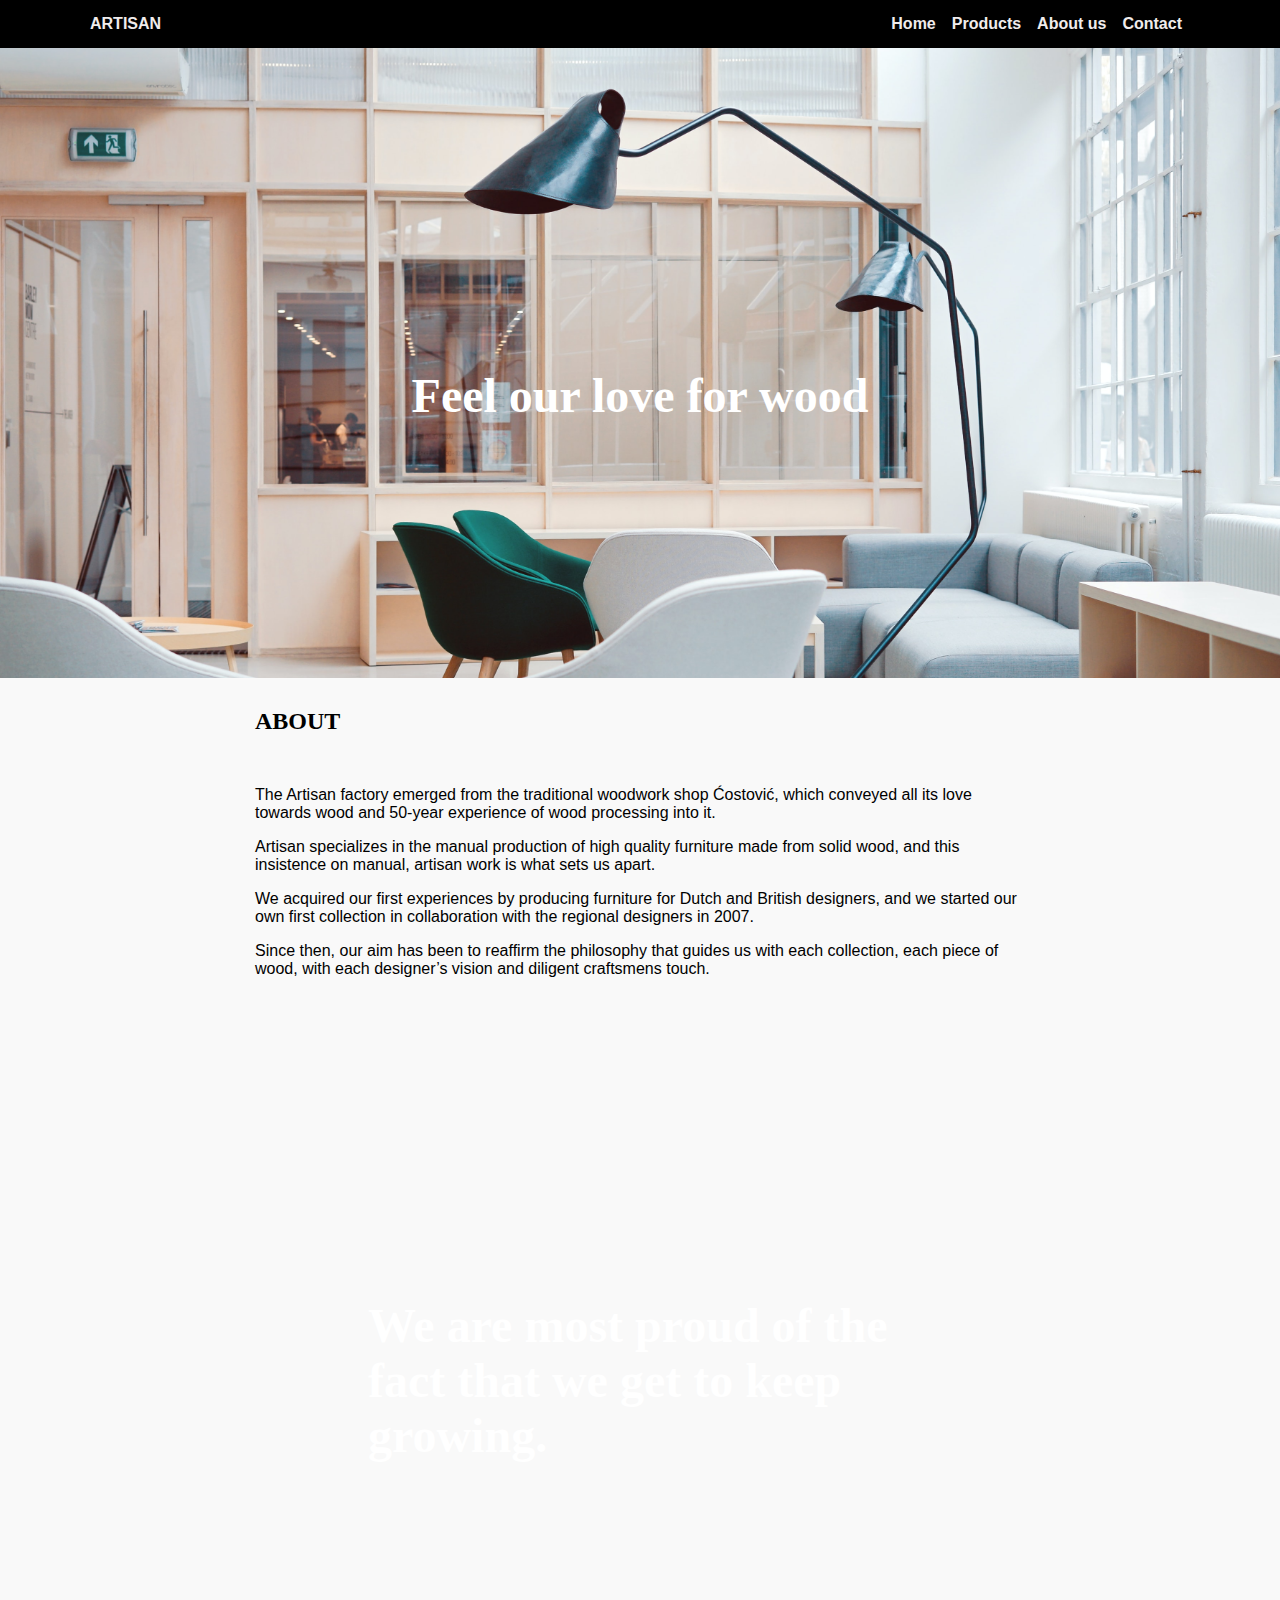
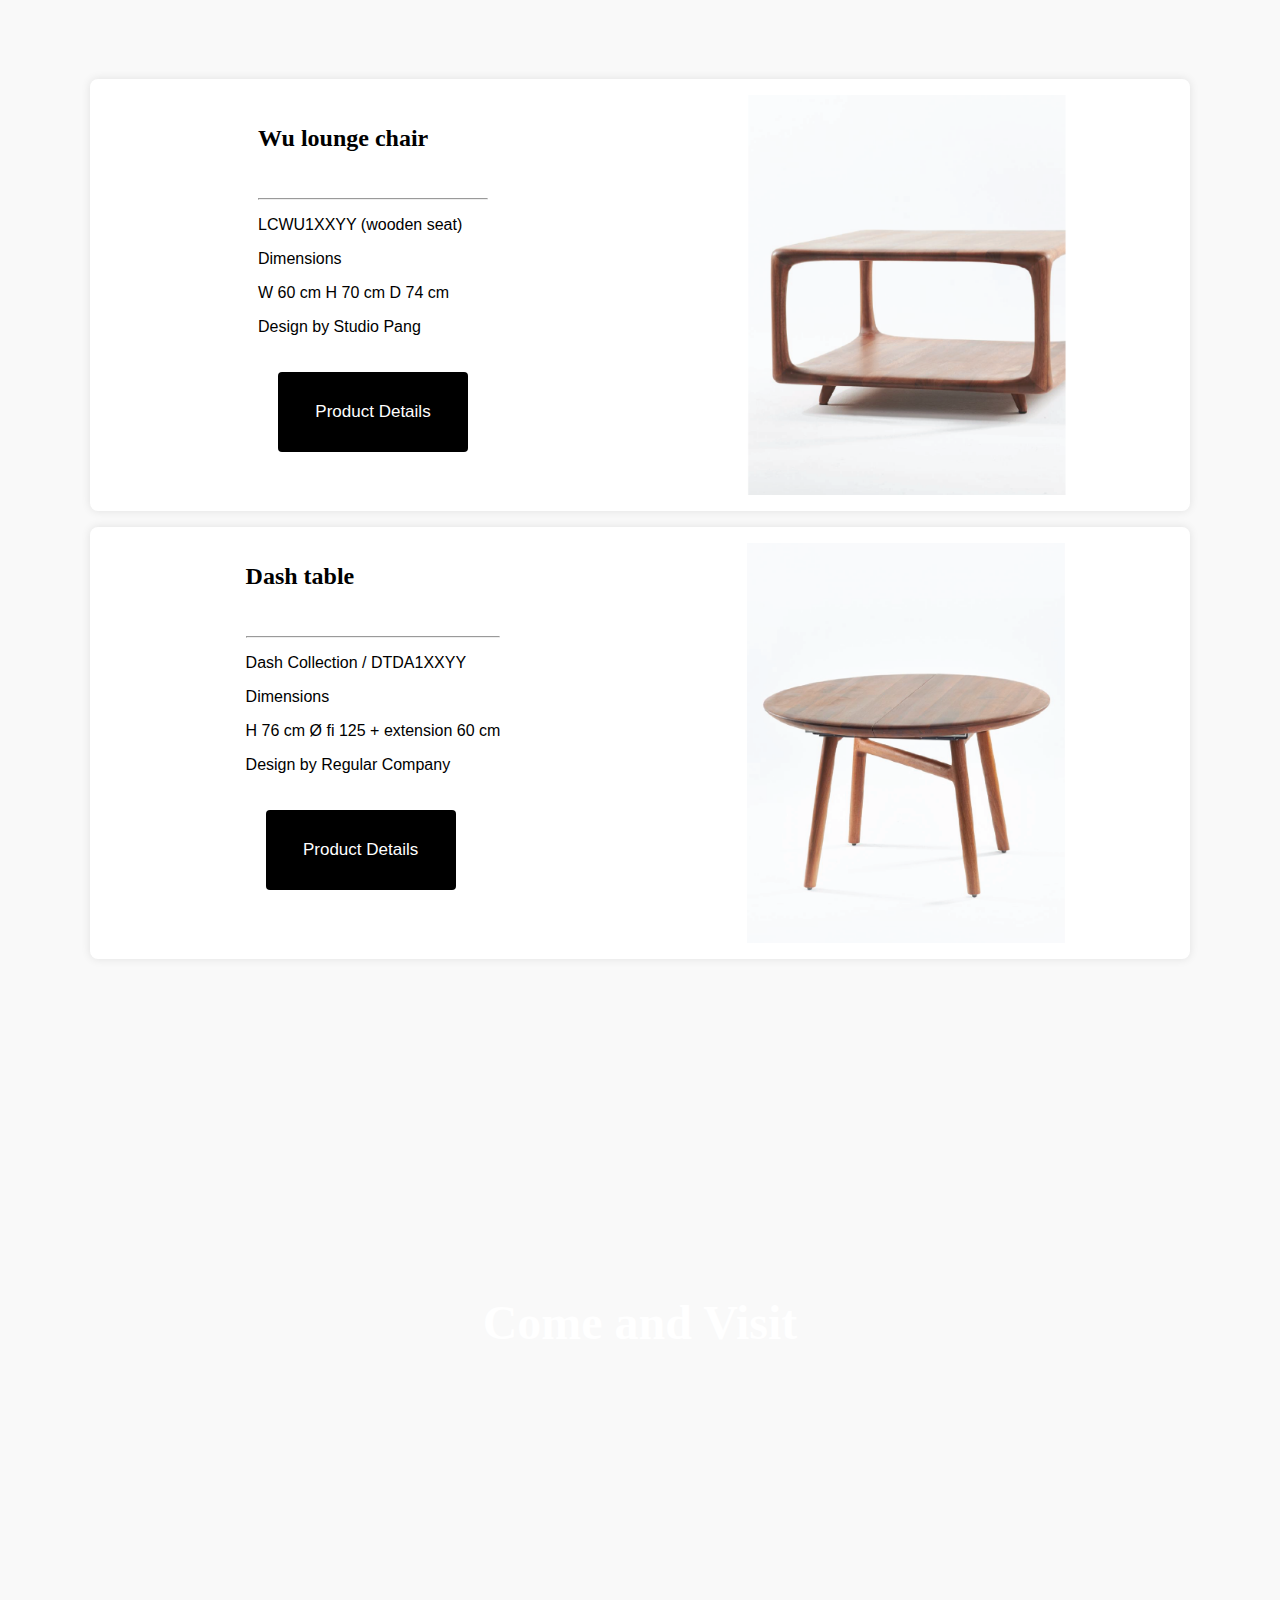
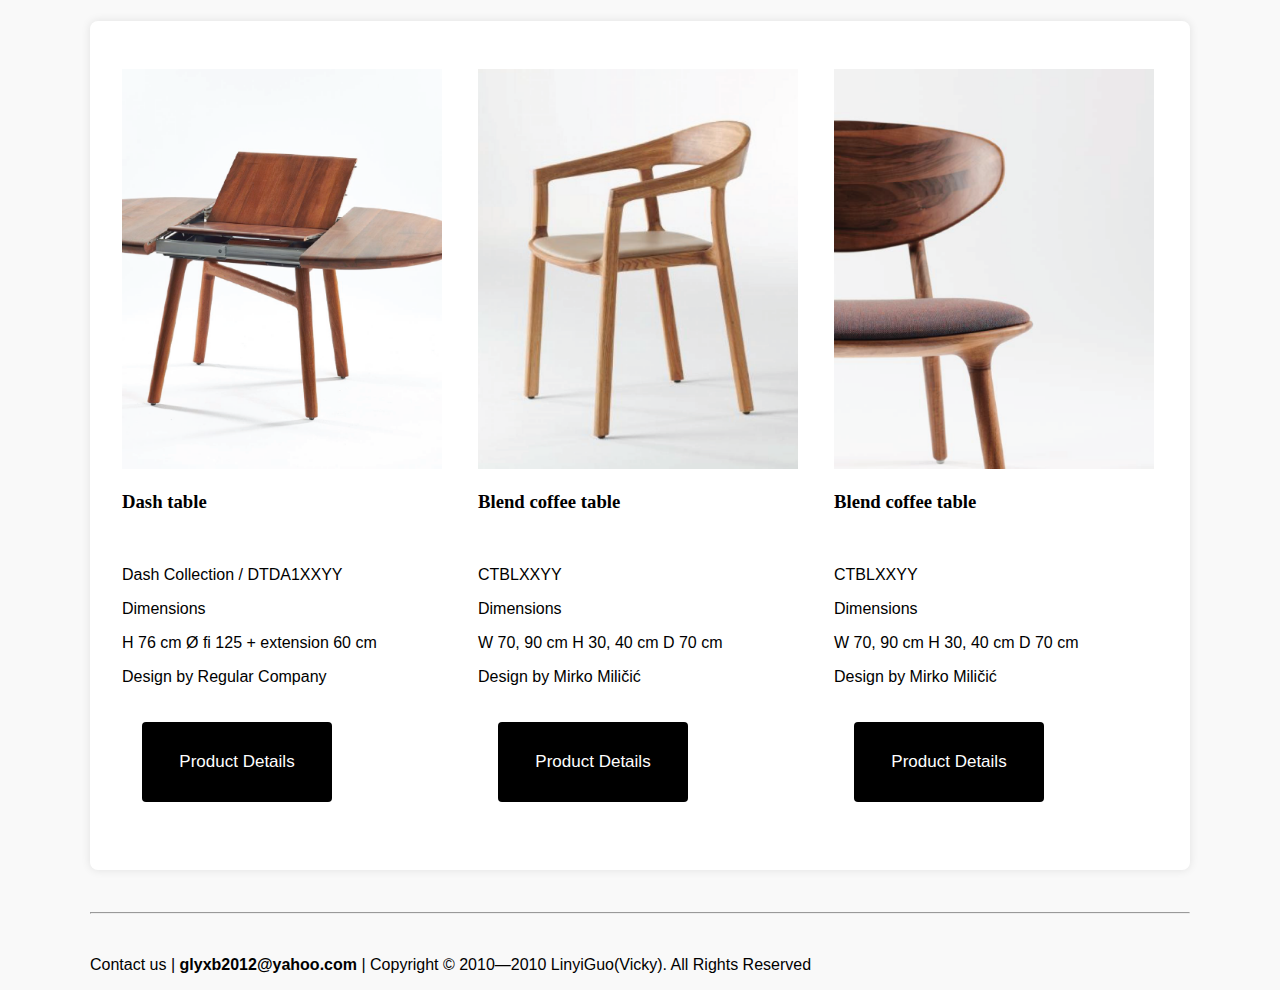
==== commit a79aa14a: "footer modified" ====
--- a/guo.linyi/index.html
+++ b/guo.linyi/index.html
@@ -60,7 +60,7 @@
 
 
 
-  <div class="view-window" style="background-image:url(img/background02.jpg)">
+  <div class="view-window" style="background-image:url(img/background05.jpg)">
       <h1>We are most proud of the fact that we get to keep growing.</h1>
    </div>
 
@@ -120,15 +120,16 @@
             <img src="img/furniture-02.png" alt="table" style="height: 400px">
          </div>
       </div>
-
+</div>
 <!---------------------------------------------------------------------------------------->
-<div class="view-window" style="background-image:url(img/background03.jpg)">
-      <h1>Come and Visit us.</h1>
+<div class="view-window" style="background-image:url(img/background02.jpg)">
+      <h1>Come and Visit</h1>
    </div>
 
    <!---------------------------------------------------------------------------------------->
+   
 
-      <div class="card list">
+      
                <div class="card soft light flex-justify-center grid">
             <div class="card align-center col-xs-12 col-xl-4">
                <img src="img/furniture-03.png" alt="" style="height: 400px; ">
@@ -180,5 +181,14 @@
 
  </div>
 
+ <br> <hr>
+ <br>
+   
+    <footer>
+
+      <p>Contact us | <a href="mailto:glyxb2012@yahoo.com">glyxb2012@yahoo.com</a> | Copyright © 2010—2010 LinyiGuo(Vicky). All Rights Reserved</p>
+  
+    </footer>
+
 </body>
 </html>--- a/guo.linyi/lib/css/styleguide.css
+++ b/guo.linyi/lib/css/styleguide.css
@@ -136,6 +136,10 @@
    padding:0 0.5em;
 }
 
+.footer {
+   color:black;
+}
+
 
 
 .view-window {
--- a/guo.linyi/css/storetheme.css
+++ b/guo.linyi/css/storetheme.css
@@ -43,6 +43,9 @@
 	height: 100%;
 }
 
+.footer {
+	color:black;
+}
 
 
 @media(max-width: 600px){
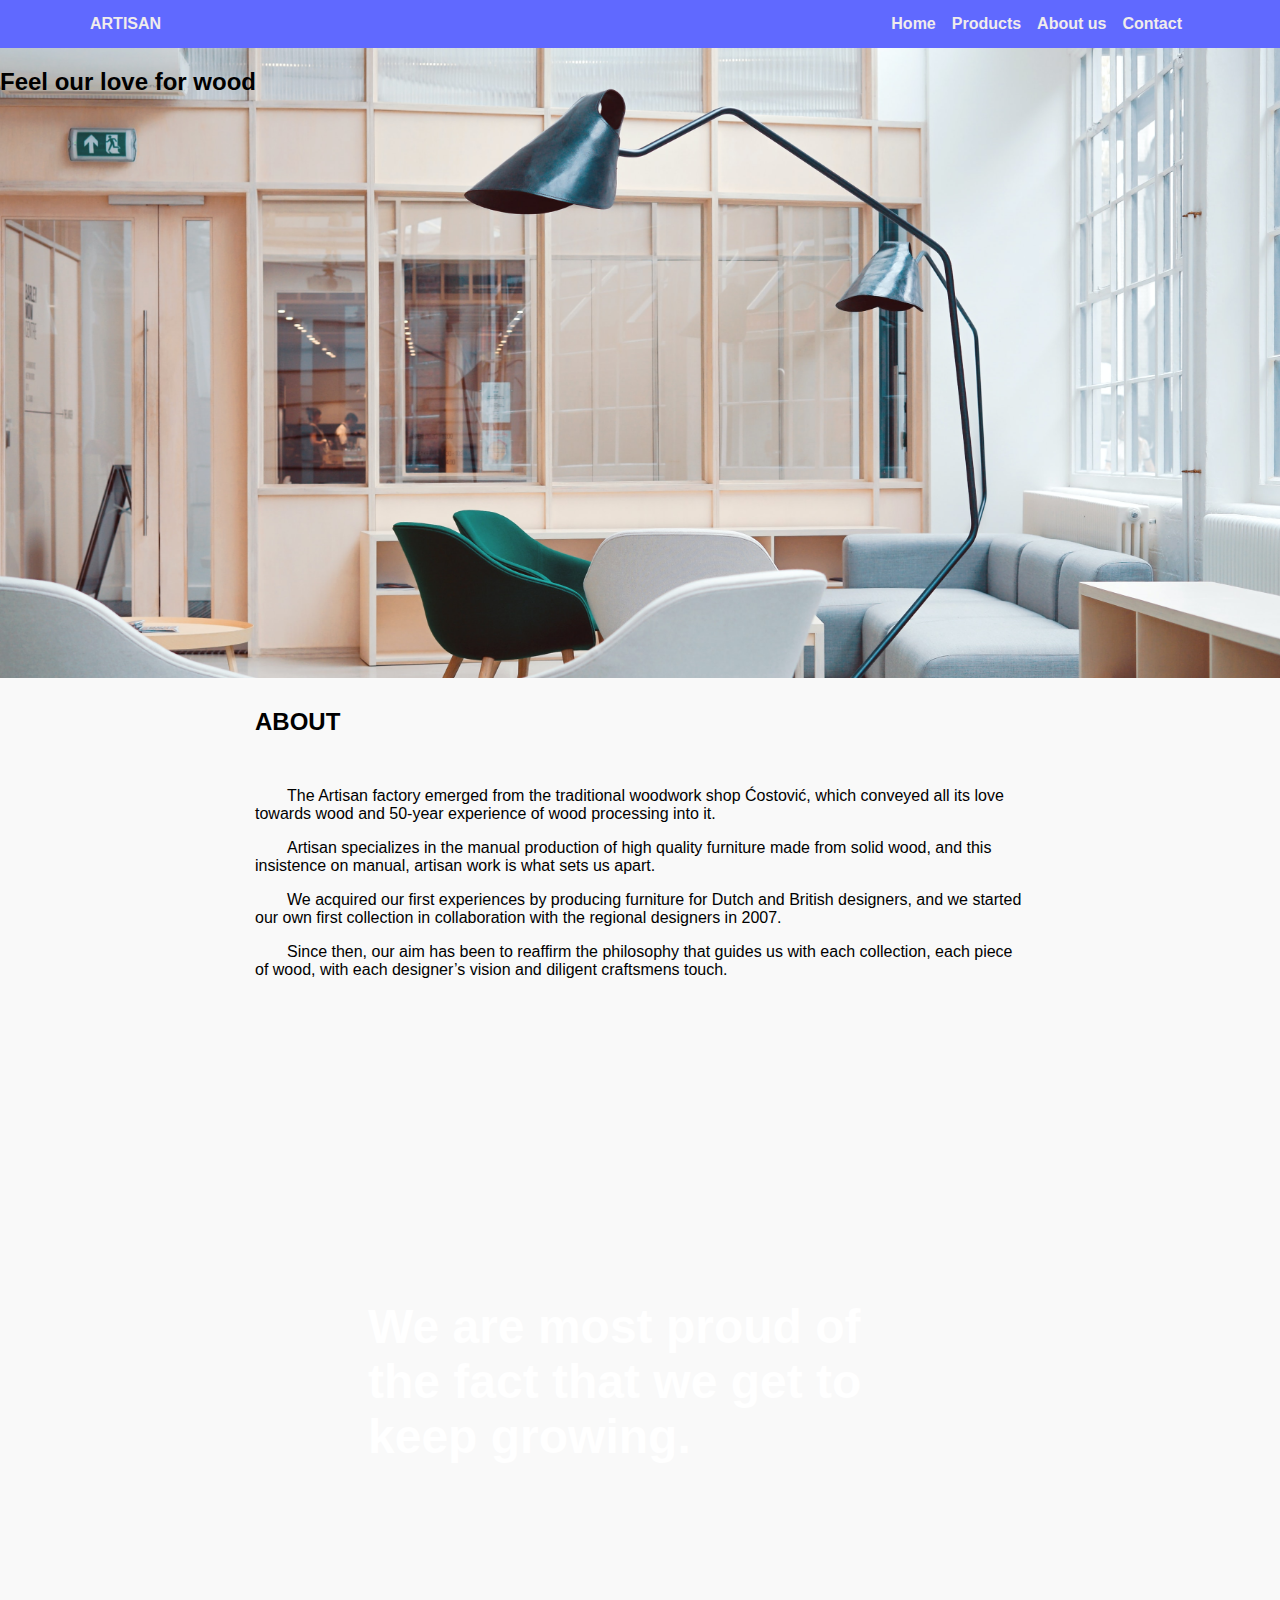
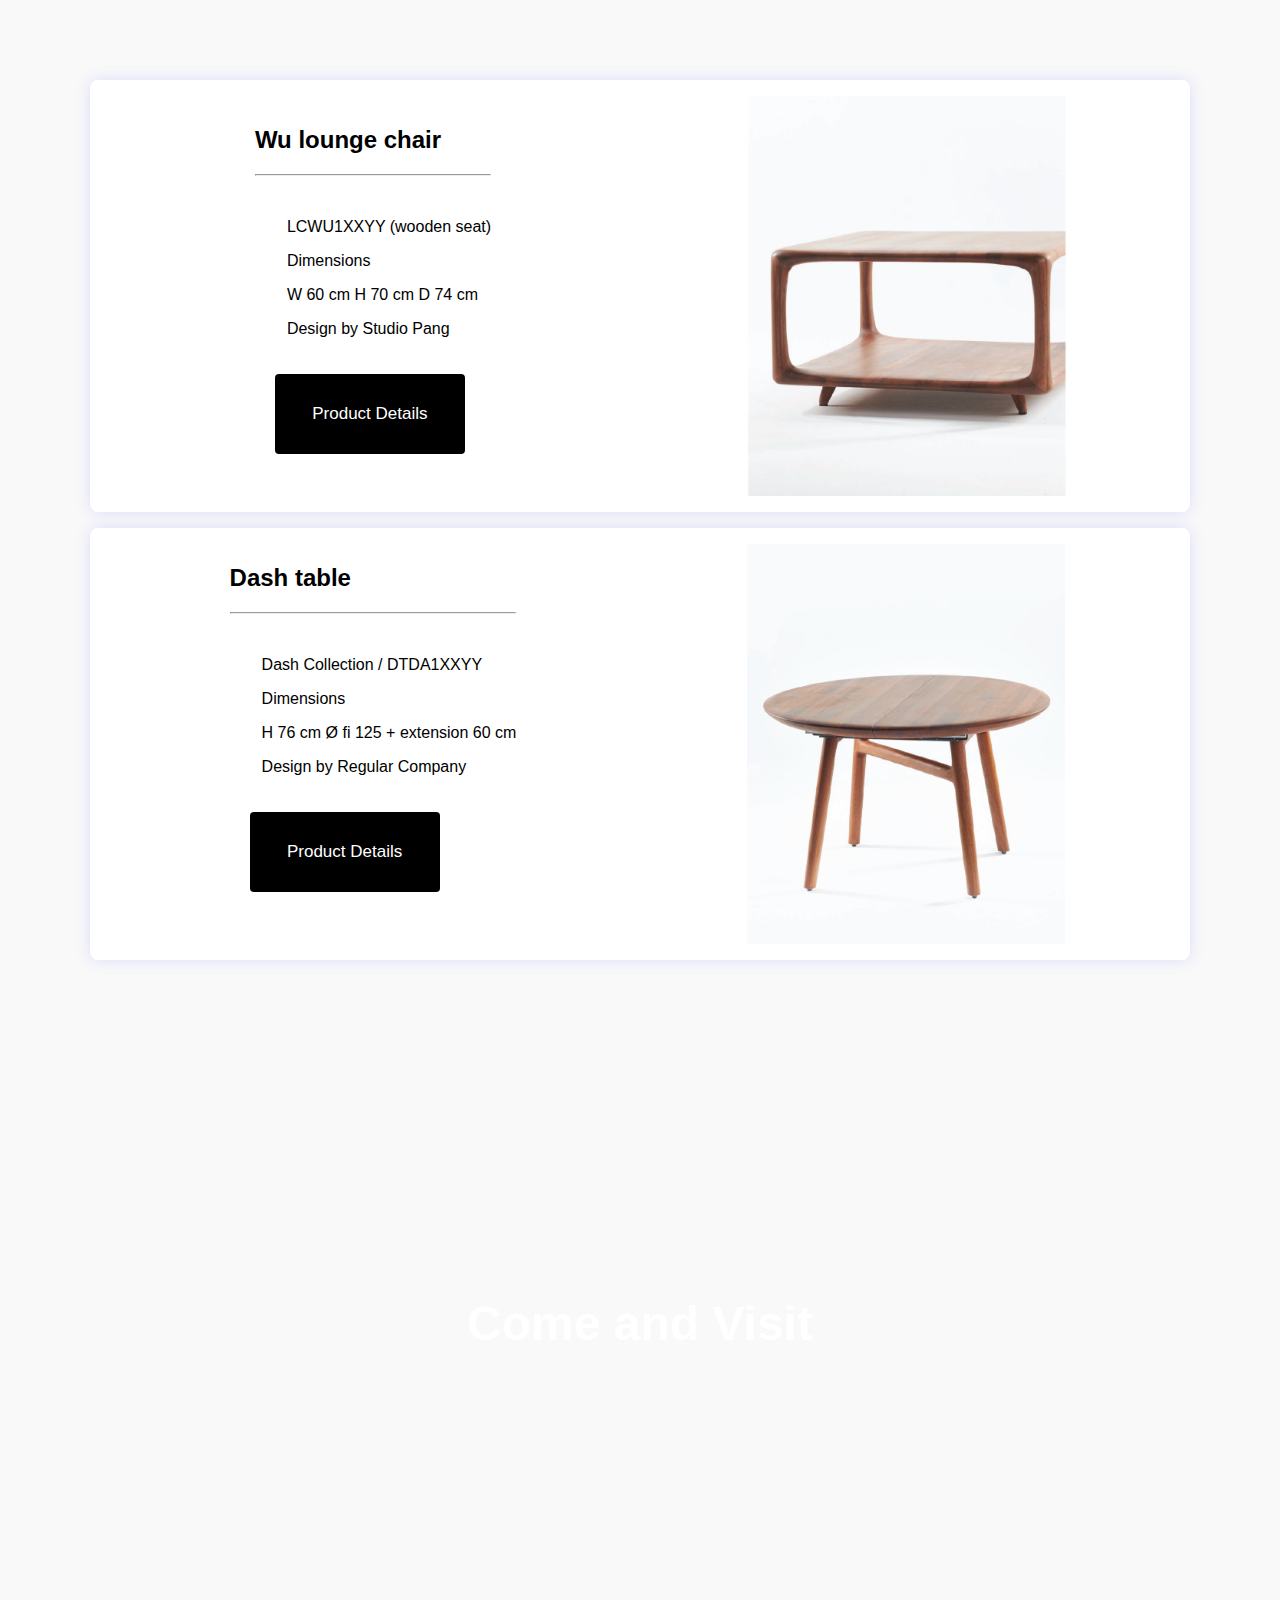
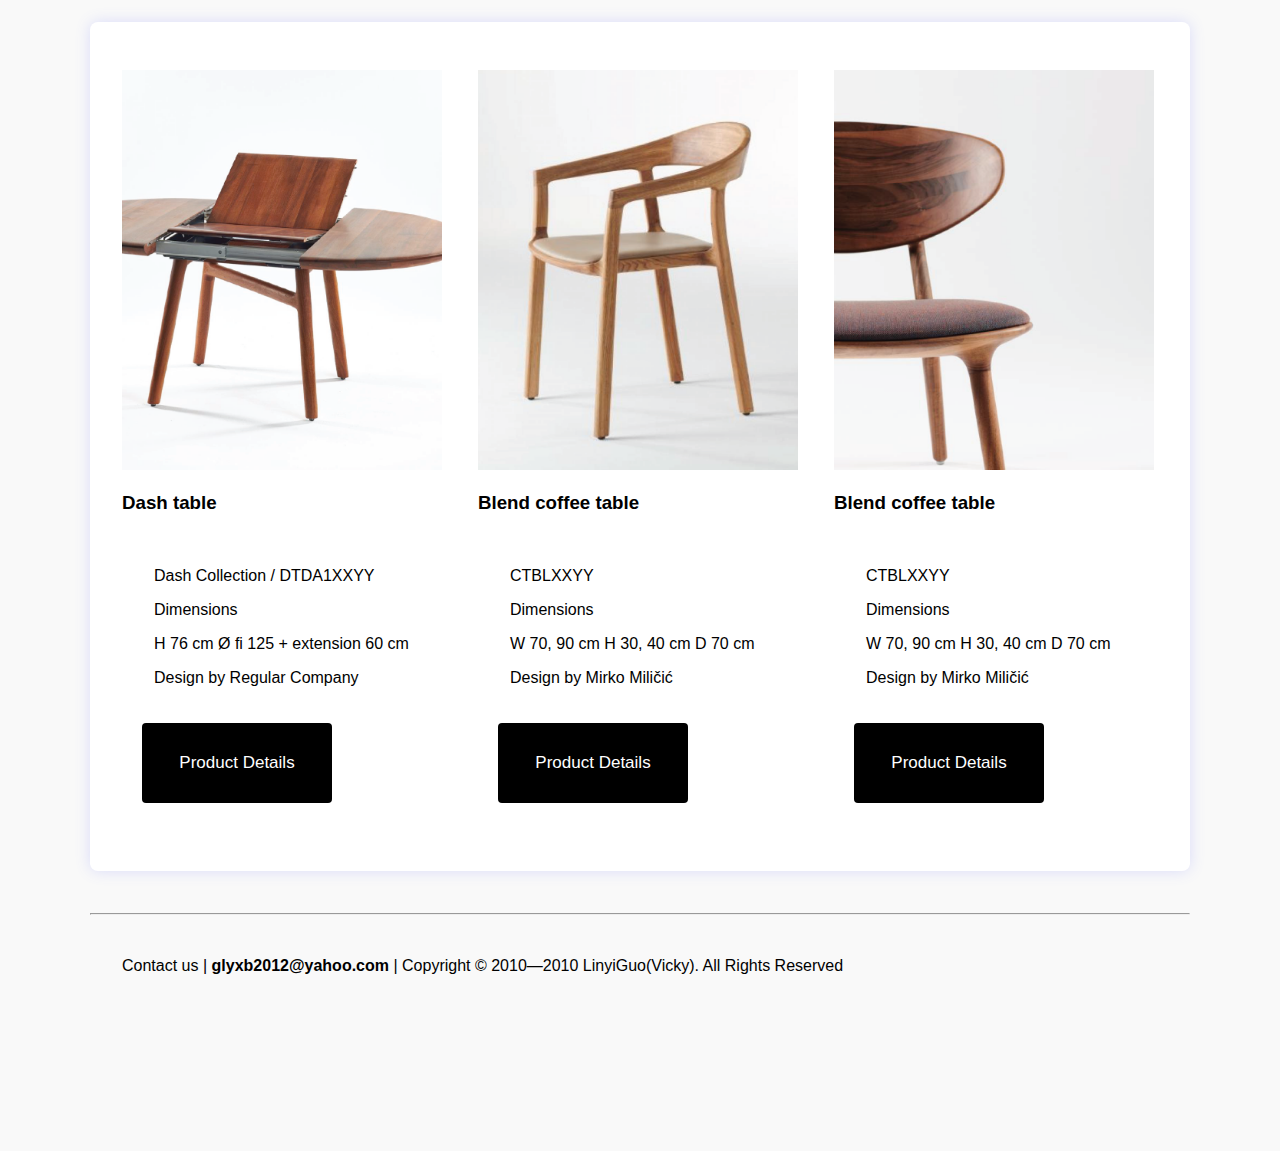
==== commit a20c2efa: "styleguide modified" ====
--- a/guo.linyi/index.html
+++ b/guo.linyi/index.html
@@ -32,7 +32,7 @@
 
 
    <div class="view-window" style="background-image:url(img/background01.jpg)">
-      <h1>Feel our love for wood</h1>
+      <h2>Feel our love for wood</h2>
 
 
    </div>
@@ -76,7 +76,7 @@
          <div class="content">
             <h2>Wu lounge chair</h2>
             <div class="article-body">
-               <br><hr>
+              <hr> <br>
               
 <p>LCWU1XXYY (wooden seat)</p> 
 <p>Dimensions</p>
@@ -107,7 +107,7 @@
             <div class="content">
             <h2>Dash table</h2>
             <div class="article-body">
-               <br><hr>
+              <hr>  <br>
                
                <p>Dash Collection / DTDA1XXYY </p>
                <p>Dimensions</p>
@@ -138,7 +138,7 @@
 
 
                   <h3>Dash table</h3>
-                  <br>
+                 <br>
 
                <p>Dash Collection / DTDA1XXYY </p>
                <p>Dimensions</p>
@@ -154,7 +154,7 @@
                <div class="article-body" >
 
                <h3>Blend coffee table</h3>
-               <br>
+            <br>
                <p>CTBLXXYY</p>
                 <p>Dimensions</p>
                  <p>W 70, 90 cm H 30, 40 cm D 70 cm</p>
@@ -169,7 +169,7 @@
                <div class="article-body" >
 
                <h3>Blend coffee table</h3>
-               <br>
+            <br>
                <p>CTBLXXYY</p>
                 <p>Dimensions</p>
                  <p>W 70, 90 cm H 30, 40 cm D 70 cm</p>
--- a/guo.linyi/lib/css/styleguide.css
+++ b/guo.linyi/lib/css/styleguide.css
@@ -22,7 +22,7 @@
 body {
    margin:0;
    font-size:100%;
-   font-family:Helvetica, Arial, sans-serif;
+   font-family:OpenSans,SourceSans Pro , sans-serif;
 }
 
 h1,
@@ -31,7 +31,7 @@
 h4,
 h5,
 h6 {
-   font-family:Cambria, Georgia, "Times New Roman", serif;
+   font-family:OpenSans,SourceSans Pro , sans-serif;
 }
 
 a {
@@ -42,6 +42,17 @@
 a:hover {
    text-decoration: underline;
 }
+
+p::first-letter {
+   margin-left:2em;
+}
+
+
+code {
+   white-space:pre-wrap;
+   display:block;
+}
+
 
 .button {
   display: inline-block;
@@ -119,17 +130,57 @@
    padding-left:0;
 }
 
-
+.nav a {
+   display:block;
+   padding:0.2em 0,5em;
+}
+
+ .nav a:hover {
+      background-color:var(--color-main-medium);
+      color: var(--color-white);
+      text-decoration:none;
+   }
+
+   .nav.crumbs ul,
+   .nav.pills ul,
+   .nav.stretch ul,
+   .nav.flex ul {
+      display:flex;
+   }
+
+   .nav.stretch li {
+      flex: 1 1 auto;
+      text-align:center;
+   }
+
+   .nav.pills a {
+      border-radius:2em;
+      padding:0.5em 1em;
+   }
+
+
+   .nav.crumbs a {
+      display:inline-block;
+   }
+   .nav.crumbs a:hover {
+      background-color:transparent;
+      color:inherit;
+      text-decoration:underline;
+   }
+   .nav.crumbs li:not(:first-child)::before {
+      content:'→';
+      font-family:arial;
+   }
 
 
 .navbar {
-   background-color:#000000;
+   background-color:#6069ff;
    color:var(--color-neutral-light);
    line-height:var(--header-height);
 }
 .navbar h1 {
    font-size:1em;
-   font-family: Arial, sans-serif;
+   font-family: OpenSans,SourceSans Pro , sans-serif;
    margin:0;
 }
 .navbar a {
@@ -140,7 +191,51 @@
    color:black;
 }
 
-
+/* Style the links inside the pill navigation menu */
+.pill-nav a {
+  display: inline-block;
+  color: black;
+  text-align: center;
+  padding: 14px;
+  text-decoration: none;
+  font-size: 17px;
+  border-radius: 5px; 
+}
+
+/* Change the color of links on mouse-over */
+.pill-nav a:hover {
+  background-color: #f85e06;
+  color: black;
+}
+
+/* Add a color to the active/current link */
+.pill-nav a.active {
+  background-color: #6069ff;
+  color: white;
+}
+/* Style the search box inside the navigation bar */
+.pill-nav input[type=text] {
+  float: right;
+  padding: 6px;
+  border: none;
+  margin-top: 8px;
+  margin-right: 16px;
+  font-size: 17px;
+}
+
+@media screen and (max-width: 600px) {
+  .pillnav a, .pillnav input[type=text] {
+    float: none;
+    display: block;
+    text-align: left;
+    width: 100%;
+    margin: 0;
+    padding: 14px;
+  }
+  .pillnav input[type=text] {
+    border: 1px solid #ccc;
+  }
+}
 
 .view-window {
    position:relative;
@@ -168,7 +263,7 @@
 
    .card.soft {
       border-radius:0.5em;
-      box-shadow: 0 0 10px rgba(0,0,0,0.1);
+      box-shadow: 0 0 15px rgba(96,105,255,0.2);
    }
    .card.hard {
       border-radius:0.2em;
@@ -185,26 +280,21 @@
 
 
 
-.well {
-   padding:0.5em;
-   background-color: var(--color-neutral-light)
-   margin: 1px;
-}
-
-.well .well {
-   
-   background-color: var(--color-white)
-  
-}
-
-
-
-
-
-
-
-
+ .card.rainbow {
+      background-image:linear-gradient(-45deg,#ffaac1,#e8fb8f,#a0a0f6);
+   }
 
    .card.flat {
       padding:0;
-   }+   }
+
+
+
+.well {
+    padding: 0.5em;
+    background-color: #f3f3f3;
+    margin: 1px;
+}
+.well .well {
+    background-color: var(--color-white);
+}--- a/guo.linyi/css/storetheme.css
+++ b/guo.linyi/css/storetheme.css
@@ -2,11 +2,34 @@
    --color-neutral-light:#f0ecec;
    --color-neutral-medium:#9e8d8d;
    --color-neutral-dark:#392f2f;
+
+
+    --color-main-light: #bcebff;
+    --color-main-medium: #17a6e2;
+    --color-main-dark: #08435c;
+
+    --color-alt-light: #e5d7fa;
+    --color-alt-medium: #6515e2;
+    --color-alt-dark: #27055c;
+
+    
+    --color-warning: #ea9310;
+    --color-error: #d90c63;
+    --color-purchase: #49ec80;
+
+    --color-neutral-yellow:#ffcd00;
+    --color-neutral-organge:#f85e06;
+    --color-neutral-purple:#6069ff;
+
+    --color-main-light: #fff1d9;
+
+
+
 }
-
 body {
    font-family:Calibri, sans-serif;
    background-color:#f9f9f9;
+   padding-bottom:10em;
 }
 
 
@@ -43,9 +66,6 @@
 	height: 100%;
 }
 
-.footer {
-	color:black;
-}
 
 
 @media(max-width: 600px){
--- a/guo.linyi/lib/css/gridsystem.css
+++ b/guo.linyi/lib/css/gridsystem.css
@@ -1,3 +1,5 @@
+
+
 .grid {
    display:grid;
    grid-template-columns: repeat(12, 1fr);
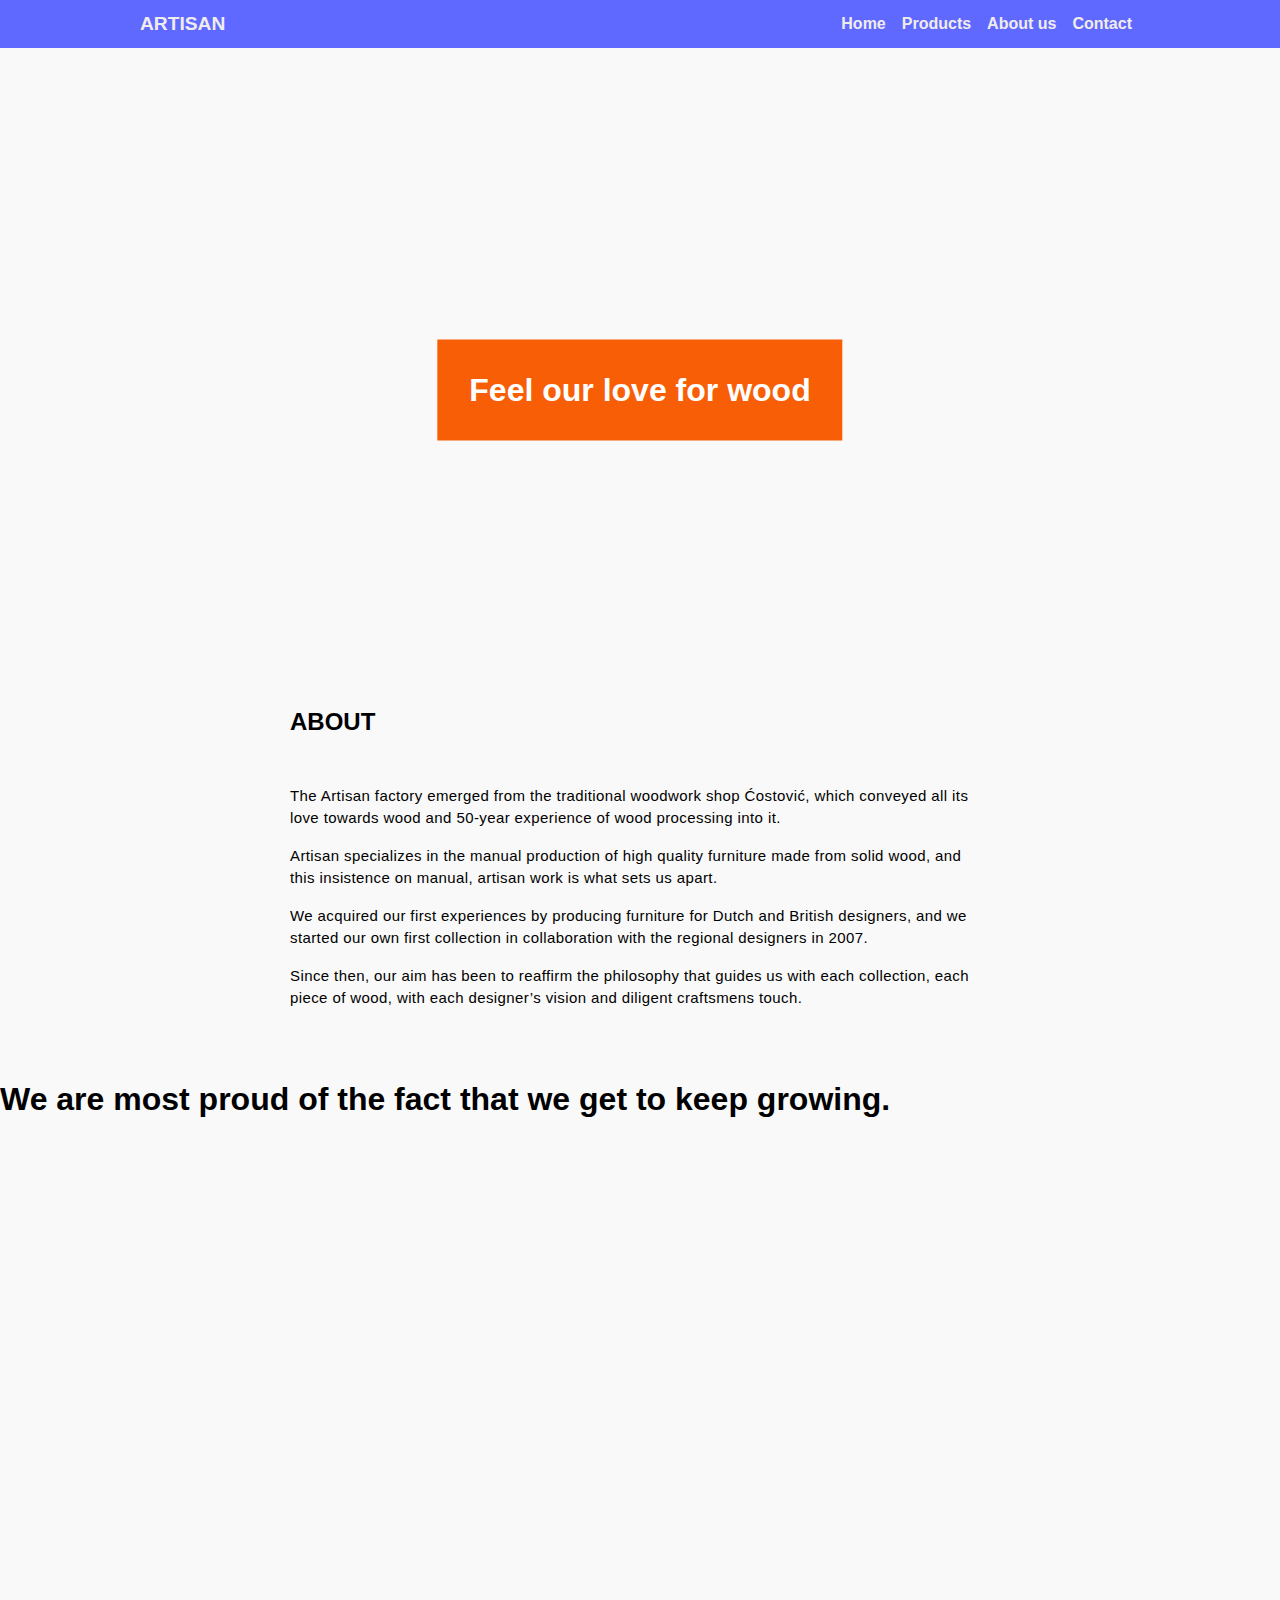
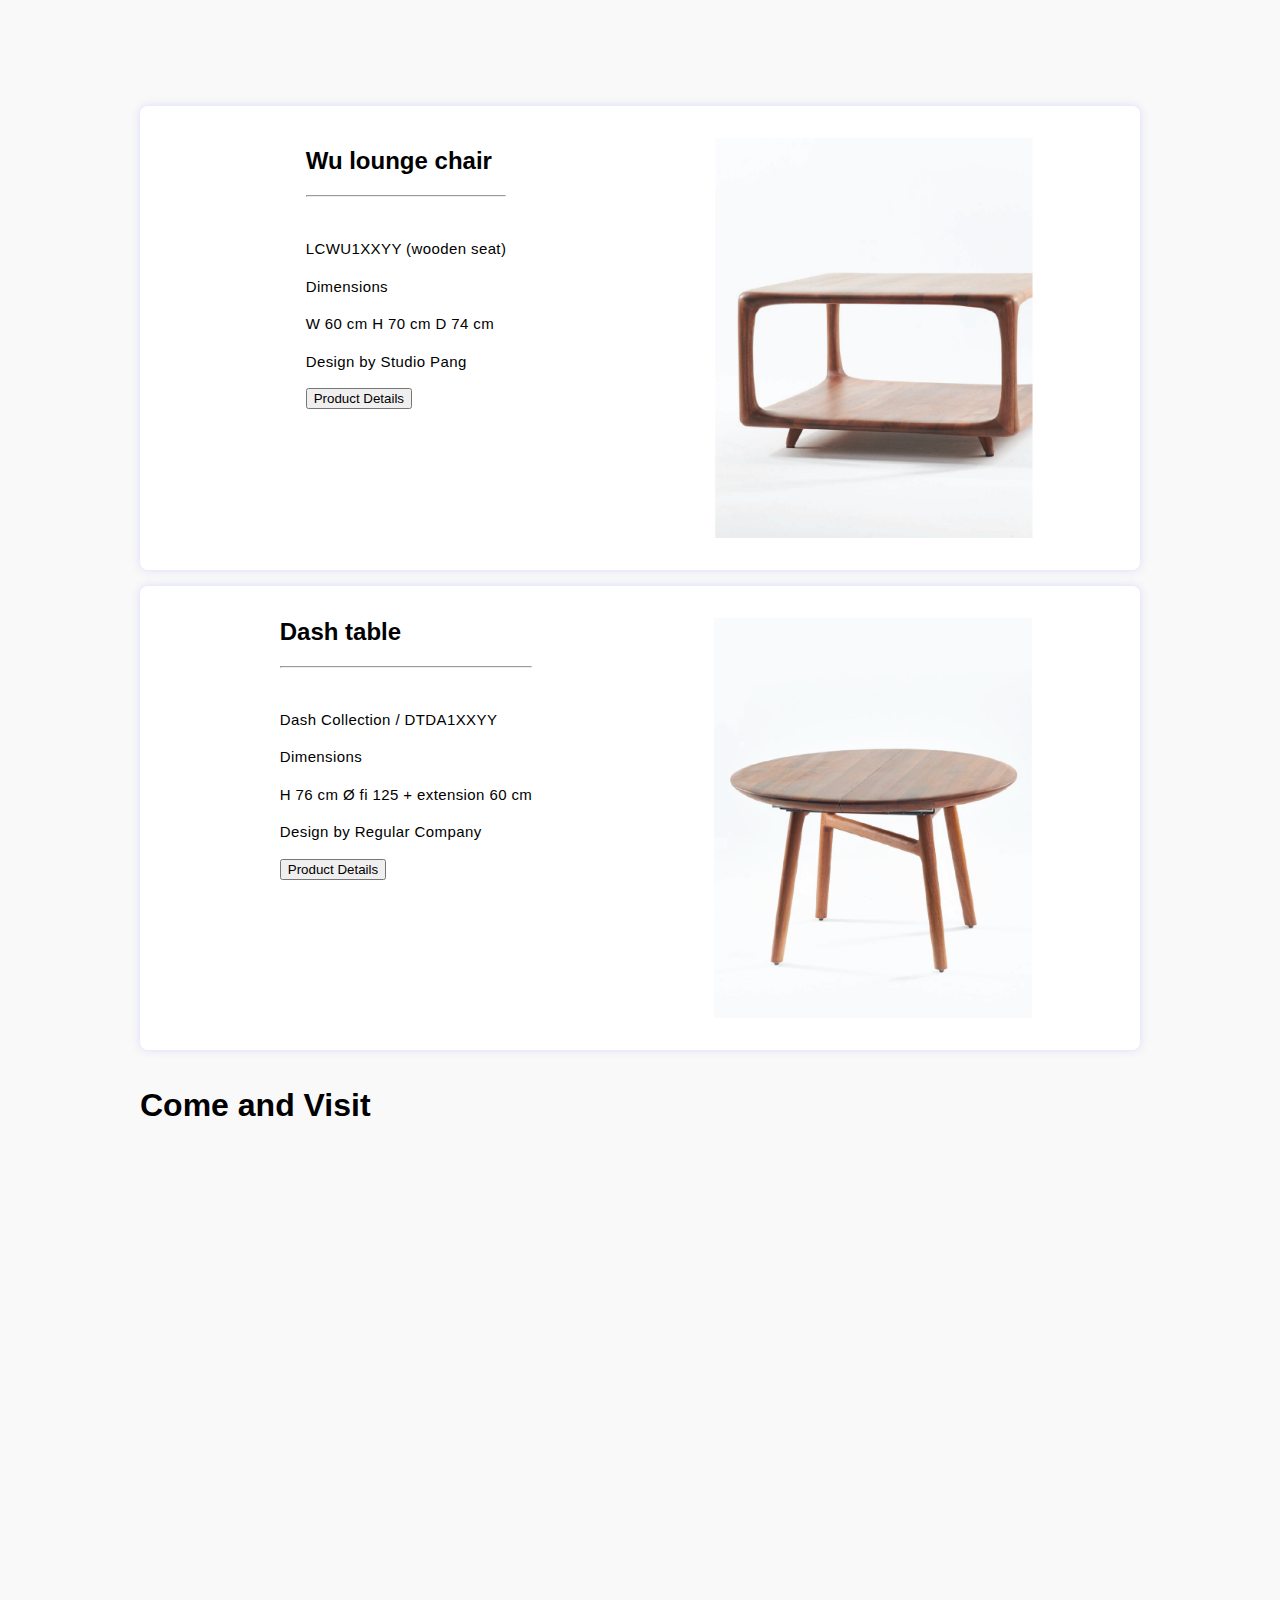
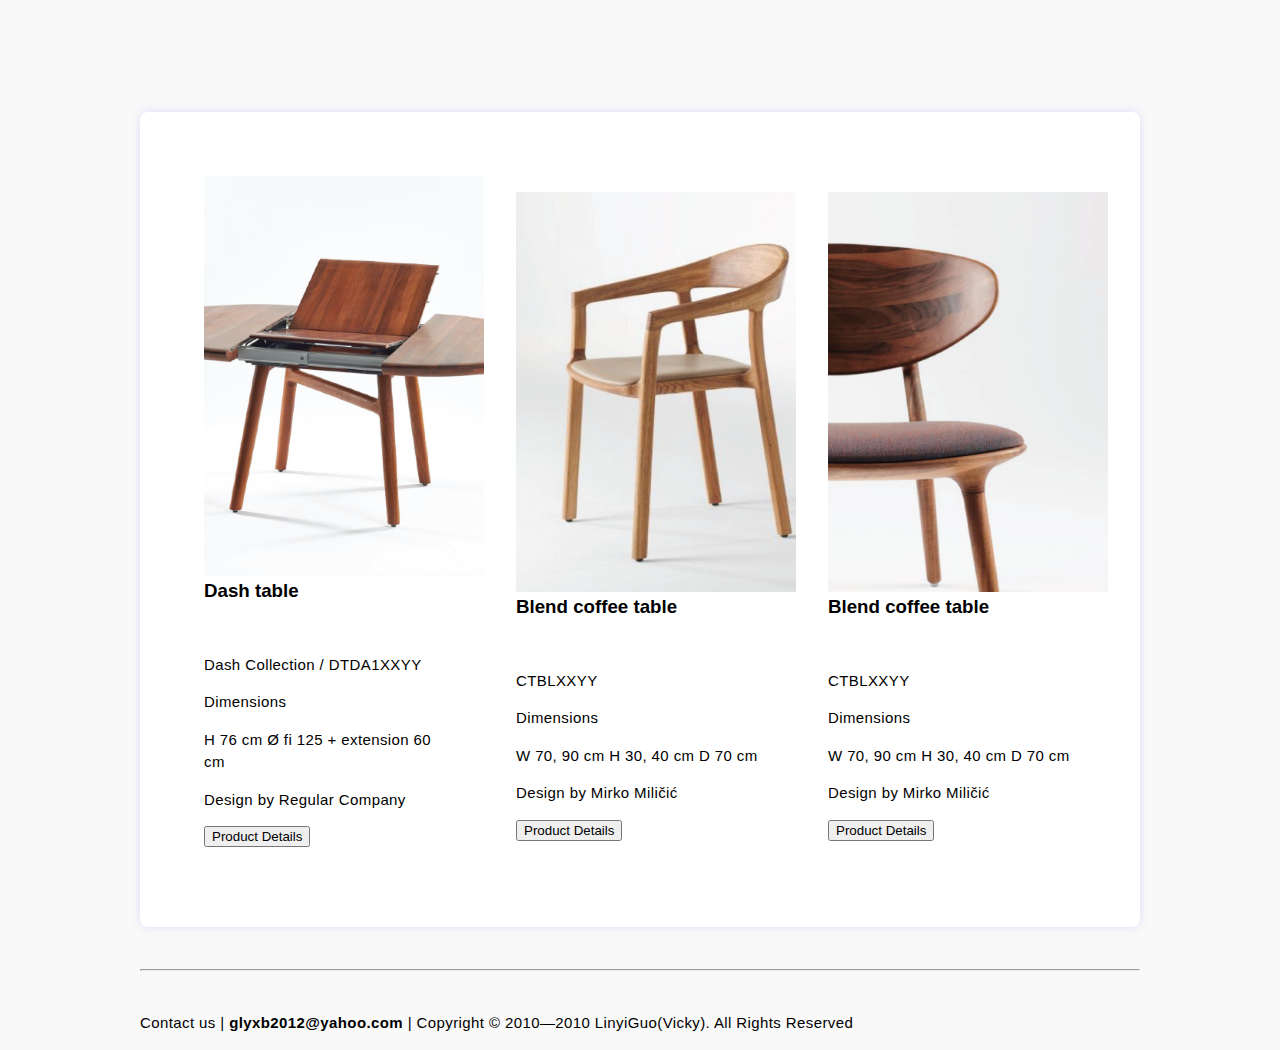
==== commit e9fdbbcd: "bug fixd & details added" ====
--- a/guo.linyi/index.html
+++ b/guo.linyi/index.html
@@ -31,7 +31,7 @@
 
 
 
-   <div class="view-window" style="background-image:url(img/background01.jpg)">
+   <div class="view-window" style="background-image:url(img/background1.png)">
       <h2>Feel our love for wood</h2>
 
 
@@ -190,5 +190,6 @@
   
     </footer>
 
+
 </body>
 </html>--- a/guo.linyi/lib/css/styleguide.css
+++ b/guo.linyi/lib/css/styleguide.css
@@ -15,6 +15,16 @@
    --color-black:#000;
 
    --header-height:3rem;
+
+   --color-neutral-light-yellow:#fff1d9;
+   --color-neutral-light-pink:#ffd8d2;
+   --color-neutral-light-blue:#d5e2e8;
+   --color-neutral-light-grey:#f3f3f3;
+
+   --color-neutral-yellow:#ffcd00;
+   --color-neutral-orange:#f85e06;
+   --color-neutral-purpleblue:#6069ff;
+
 }
 
 
@@ -23,7 +33,9 @@
    margin:0;
    font-size:100%;
    font-family:OpenSans,SourceSans Pro , sans-serif;
-}
+   
+}
+
 
 h1,
 h2,
@@ -32,6 +44,7 @@
 h5,
 h6 {
    font-family:OpenSans,SourceSans Pro , sans-serif;
+
 }
 
 a {
@@ -40,11 +53,21 @@
    color:inherit;
 }
 a:hover {
-   text-decoration: underline;
-}
-
+  
+  color:var(--color-neutral-orange);
+  background-color: white;
+}
+
+p {
+  line-height: 150%;
+  letter-spacing: 0.4px;
+  font-size: 15px;
+  color: black;
+}
+
+}
 p::first-letter {
-   margin-left:2em;
+   margin-left:0em;
 }
 
 
@@ -53,53 +76,47 @@
    display:block;
 }
 
-
-.button {
-  display: inline-block;
-  border-radius: 4px;
-  background-color: black;
-  border: none;
-  color: #FFFFFF;
-  text-align: center;
-  font-size: 17px;
-  padding: 30px;
-  width: 190px;
-  transition: all 0.5s;
-  cursor: pointer;
-  margin: 20px;
-}
-
-.button span {
-  cursor: pointer;
-  display: inline-block;
-  position: relative;
-  transition: 0.5s;
-}
-
-.button span:after {
-  content: '\00bb';
-  position: absolute;
-  opacity: 0;
-  top: 0;
-  right: -20px;
-  transition: 0.5s;
-}
-
-.button:hover span {
-  padding-right: 25px;
-}
-
-.button:hover span:after {
-  opacity: 1;
-  right: 0;
-}
-
+.colorconcepts {
+   width: 140px;
+   height:65px;
+}
+
+.colorconcepts.lightyellow {
+   background: #fff1d9;
+}
+
+.colorconcepts.lightpink {
+   background: #ffd8d2;
+}
+
+.colorconcepts.lightblue {
+   background: #d5e2e8;
+}
+
+.colorconcepts.lightgrey {
+   background: #f3f3f3;
+}
+
+
+
+.colorconcepts.yellow {
+   background: #ffcd00;
+}
+
+.colorconcepts.orange {
+   background: #f85e06;
+}
+
+
+.colorconcepts.purpleblue {
+   background: #6069ff;
+}
 
 
 
 /* Layout Classes */
 .container {
-   max-width:1100px;
+   max-width:1000px;
    margin-right: auto;
    margin-left: auto;
 }
@@ -120,24 +137,40 @@
 
 
 
-
+.medium-color{color:var(--color-neutral-purpleblue);}
+
+.container.about {
+  max-width:600px;
+   margin-right: auto;
+   margin-left: auto;
+}
 
 /* Component Classes */
+.logo{
+  width: 100PX;
+  height: 32px;
+ 
+}
+
 .nav ul {
    list-style-type:none;
    margin-top:0;
    margin-bottom:0;
    padding-left:0;
+
+   
+
 }
 
 .nav a {
    display:block;
    padding:0.2em 0,5em;
-}
-
- .nav a:hover {
-      background-color:var(--color-main-medium);
-      color: var(--color-white);
+
+}
+
+.nav a:hover {
+      background-color:#6069ff;
+      color: var(--color-neutral-orange);
       text-decoration:none;
    }
 
@@ -151,6 +184,7 @@
    .nav.stretch li {
       flex: 1 1 auto;
       text-align:center;
+      color: var(--color-neutral-purpleblue);
    }
 
    .nav.pills a {
@@ -177,9 +211,10 @@
    background-color:#6069ff;
    color:var(--color-neutral-light);
    line-height:var(--header-height);
+
 }
 .navbar h1 {
-   font-size:1em;
+   font-size:1.2em;
    font-family: OpenSans,SourceSans Pro , sans-serif;
    margin:0;
 }
@@ -187,11 +222,23 @@
    padding:0 0.5em;
 }
 
-.footer {
-   color:black;
-}
-
+
+.container-product-list-bar {
+background color: var(--color-neutral-light-pink);
+width: 100%;
+}
+
+
+.footerbar {
+   background-color: var(--color-neutral-purpleblue);
+   color:white;
+   text-align: center;
+   height: 175px;
+   padding-top: 60px;
+ 
+}
 /* Style the links inside the pill navigation menu */
+/*
 .pill-nav a {
   display: inline-block;
   color: black;
@@ -201,30 +248,45 @@
   font-size: 17px;
   border-radius: 5px; 
 }
-
 /* Change the color of links on mouse-over */
+/*
 .pill-nav a:hover {
-  background-color: #f85e06;
+  background-color: #f3f3f3;
   color: black;
 }
-
 /* Add a color to the active/current link */
+/*
 .pill-nav a.active {
   background-color: #6069ff;
   color: white;
 }
-/* Style the search box inside the navigation bar */
+.pill-nav .search-container {
+  float: right;
+}
 .pill-nav input[type=text] {
+  padding: 6px;
+  margin-top: 8px;
+  font-size: 17px;
+  border: none;
+}
+.pill-nav .search-container button {
   float: right;
-  padding: 6px;
-  border: none;
+  padding: 6px 10px;
   margin-top: 8px;
   margin-right: 16px;
+  background: #ddd;
   font-size: 17px;
-}
-
+  border: none;
+  cursor: pointer;
+}
+.pill0nav .search-container button:hover {
+  background: #ccc;
+}
 @media screen and (max-width: 600px) {
-  .pillnav a, .pillnav input[type=text] {
+  .pill-nav .search-container {
+    float: none;
+  }
+  .pill-nav a, .topnav input[type=text], .topnav .search-container button {
     float: none;
     display: block;
     text-align: left;
@@ -232,10 +294,10 @@
     margin: 0;
     padding: 14px;
   }
-  .pillnav input[type=text] {
-    border: 1px solid #ccc;
+  .pill-nav input[type=text] {
+    border: 1px solid #ccc;  
   }
-}
+} */
 
 .view-window {
    position:relative;
@@ -251,9 +313,23 @@
 
 
 
+.view-window.middle-window{
+  position:relative;
+   overflow:hidden;
+   background-size:80%;
+   background-position:center;
+   background-attachment:fixed;
+
+   height:40vh;
+
+}
+
+
+
+
 .card {
    background-color:var(--color-white);
-   padding:1em;
+   padding:2em;
    margin-top:1em;
    margin-bottom:1em;
 
@@ -262,20 +338,22 @@
 }
 
    .card.soft {
+     background-color:var(--color-white);
       border-radius:0.5em;
-      box-shadow: 0 0 15px rgba(96,105,255,0.2);
+      box-shadow: 0 0 10px rgba(96,105,255,0.2);
    }
    .card.hard {
       border-radius:0.2em;
-      border:2px solid var(--color-neutral-medium);
+      border:1px solid var(--color-neutral-purpleblue);
+      background-color: transparent;
    }
 
    .card.dark {
-      background-color:var(--color-neutral-dark);
-      color:var(--color-white);
+      background-color:var(--color-neutral-light-pink);
+      color:var(--color-black);
    }
    .card.medium {
-      background-color:var(--color-neutral-medium);
+      background-color:var(--color-neutral-light-blue);
    }
 
 
@@ -288,13 +366,856 @@
       padding:0;
    }
 
+.card.cta {
+   background-color:var(--color-white);
+   opacity: 0.8;
+    text-align: center;
+      width: 25%;
+      margin-top: 20%;
+      margin-left: 40%;
+      
+     
+}
+
+.card-section {
+   background-color:var(--color-white);
+   margin-top: 30px;
+   padding:0.8em 1em;
+
+}
+
+.cardtransparent {
+  background-color:transparent;
+  color: var(--color-neutral-purpleblue);
+  padding-top: 0.3em;
+  padding-bottom: 0.3em;
+  text-align: center;
+  width: 100%;
+}
+
+.card.transparent{
+    background-color: inherit;
+    color:var(--color-neutral-medium);
+    padding-top: 0;
+  }
 
 
 .well {
-    padding: 0.5em;
+    padding: 0.8em;
     background-color: #f3f3f3;
     margin: 1px;
 }
 .well .well {
     background-color: var(--color-white);
-}+}
+
+
+
+/* TABLES */
+.table {
+   width:100%;
+   border-collapse:collapse;
+}
+.table td,
+.table th {
+   text-align:left;
+   padding:0.2em 0.5em;
+}
+
+.table.striped tbody tr:nth-child(odd) {
+   background-color:#ffd8d2;
+}
+
+
+.table.lined.all tbody tr,
+.table.lined.horizontal tbody tr {
+   border-top:1px solid #ffd8d2;
+}
+
+.table.lined.all th:not(:first-child),
+.table.lined.all td:not(:first-child),
+.table.lined.vertical th:not(:first-child),
+.table.lined.vertical td:not(:first-child) {
+   border-left:1px solid #ffd8d2;
+}
+
+
+.table.lined.all,
+.table.lined.border {
+   border:1px solid #ffd8d2;
+}
+
+
+
+
+
+
+/* FORMS */
+
+.form-input {
+    display: inline-block;
+    width: 100%;
+    background-color: transparent;
+    padding: 0.5em 0.8em;
+    border:1px solid var(--color-neutral-purpleblue);
+    color: var(--color-neutral-purpleblue);
+}
+.form-control {
+    margin: 1em 0;
+    color: var(--color-neutral-purpleblue);
+}
+.form-control input{
+  font-size: 1em;
+  color: var(--color-neutral-purpleblue);
+}
+}
+.form-label {
+    font-size: 0.8em;
+    color: var(--color-neutral-purpleblue);
+}
+
+/*All button */
+
+.btn,
+.form-button {
+  
+  
+  border-width: 0;
+  font:inherit;
+  border-radius: 0em;
+  padding: 0.8em 1.2em;
+  margin-top: 30%;
+  margin-bottom: 5%;
+  margin-left: 0;
+  background-color: var(--color-neutral-purpleblue);
+  color: white;
+  text-align: center;
+  text-decoration: none;
+  cursor:pointer;
+  outline:0;
+}
+
+.form-button-save {
+  display: inline-block;
+  width: 50%;
+  border-width: 0;
+  font:inherit;
+  border-radius: 0em;
+  padding: 0.8em 1em;
+  margin-top: 30%;
+  margin-bottom: 15%;
+  color: white;
+  text-align: center;
+  text-decoration: none;
+  cursor:pointer;
+  outline:0;}
+
+
+/*search bar category */
+/*
+.form-button-category{
+    display: inline-block;
+    width: 100%;
+    padding: 0.3em 0.5em;
+    margin: 1px;
+    background-color: transparent;
+    border:1px solid var(--color-neutral-purpleblue);
+    color:var(--color-neutral-purpleblue) ;
+    text-align: center;
+    text-decoration: none;
+    cursor: pointer;
+    -webkit-appearance:none;
+    margin:0;
+}
+*/
+.form-button-category{
+  background-color: transparent;
+   border:1px solid var(--color-neutral-purpleblue);
+   color:var(--color-neutral-purpleblue);
+   width: 100%;
+   text-align: center;
+   padding: 0.6em 1em;
+}
+
+
+
+
+-----------------
+.btn:hover,
+.form-button:hover {
+   text-decoration:none;
+
+}
+
+   .btn.inline {
+      width:initial;
+      color:var(--color-white);
+
+       
+   }
+
+   .btn.sell {
+      background-color:var(--color-neutral-purpleblue);
+      color:var(--color-white);
+      position: relative;
+  top: 40px;
+
+
+}
+
+  .btn.about {
+   background-color:var(--color-neutral-purpleblue);
+      color:var(--color-white);
+      position: relative;
+      width: 15%;
+      margin-top: 20%;
+      margin-left: 40%;
+      padding:1em 2em;
+      border-radius: 1em 1em 1em 1em;
+
+
+ }
+
+   .btn.checkout {
+      background-color:var(--color-neutral-orange);
+      color:var(--color-white);
+      margin: 0% 30% 50% 40%;
+      width:35%;
+      font-size: 20px;
+
+       
+   }
+
+   .btn.type {
+  background-color: var(--color-white);
+   border:1px solid var(--color-purchase);
+   color:var(--color-neutral-purpleblue);  
+       
+   }
+
+
+    .btn.shop {
+      background-color: var(--color-white);
+   border:1px solid var(--color-neutral-orange);
+   color:var(--color-neutral-orange); 
+       
+   }
+
+   .btn.explore {
+  position: absolute;
+  top:-120px;
+  left: 50%;
+  width: 18%;
+  transform: translate(-50%, -50%);
+  -ms-transform: translate(-50%, -50%);
+  background-color:var(--color-neutral-orange);
+  color: white;
+  font-size: 14px;
+  padding: 5px 12px;
+  border: none;
+  cursor: pointer;
+  border-radius: 0;
+  text-align: center;
+   }
+ .btn.explore:hover {
+  background-color: var(--color-neutral-purpleblue);
+  color: white;
+   }
+
+  /* .btn.shop {
+      background-color: var(--color-white);
+   border:1px solid var(--color-neutral-orange);
+   color:var(--color-neutral-orange); 
+       
+   }
+   .btn.explore {
+    background-color: var(--color-neutral-orange);
+    color:var(--color-white); 
+    padding:  0.8em 1em;
+    width: 25%;
+    text-align: center;
+    margin-top: 15%;
+    margin-left: 38%;
+    border-radius: 8px;
+   }
+*/
+
+
+
+
+.form-button.border {
+   background-color: var(--color-white);
+   
+   color:var(--color-neutral-purpleblue);     
+}
+
+.form-button-subscribe {
+  background-color: var(--color-neutral-purpleblue);
+  border:2.5px solid var(--color-purchase);
+  color:var(--color-white);   
+   padding: 0.6em 0.8em;
+}
+.form-button-backtoshopping,
+.form-button-checkcart{
+  display: inline-block;
+  width: 100%;
+  border-width: 0;
+  border-radius: 0em;
+  padding: 0.8em 1.2em;
+  background-color: var(--color-neutral-purpleblue);
+  color: white;
+  text-align: center;
+  text-decoration: none;
+  cursor:pointer;
+  outline:0;
+}
+.form-button-confirmcheckout{
+  display: inline-block;
+
+  margin-left: 60%;
+  border-width: 0;
+  border-radius: 0em;
+  padding: 0.8em 1em;
+  background-color: var(--color-neutral-purpleblue);
+  color: white;
+  text-align: center;
+  text-decoration: none;
+  cursor:pointer;
+  outline:0;
+
+}
+
+.form-button-back,{
+  display: inline-block;
+  width: 50%;
+  border-width: 0;
+  border-radius: 0em;
+  padding: 0.8em 1.2em;
+  background-color: var(--color-neutral-purpleblue);
+  color: white;
+  text-align: center;
+  text-decoration: none;
+  cursor:pointer;
+  outline:0;
+}
+
+-------------------------------------
+
+
+
+.hotdog.stack,
+.hotdog {
+   display: inline-flex;
+   width: 100%;
+    /*line-height: 3rem; */
+   font: inherit;
+   background-color: transparent;
+   border: 1px solid var(--color-neutral-purpleblue);
+   padding: 0.5em 1.5em;
+   border-radius: 0em;
+   border-width:0;
+   outline:0;
+}
+   .hotdog.dark {
+      background-color: var(--color-neutral-dark);
+      color: var(--color-neutral-light);
+   }
+
+   .hotdog.stack button,
+   .hotdog.stack input,
+   .hotdog input {
+      background-color:transparent;
+      border:1.5px solid var(--color-neutral-purpleblue);
+      flex:1 1 100%;
+      outline:0;
+      font:inherit;
+   }
+
+   .hotdog.stack {
+      padding:0;
+   }
+   .hotdog.stack input {
+      padding:0.5em 1.5em;
+   }
+   .hotdog.stack button {
+      width: 20%;
+      background-color:var(--color-neutral-purpleblue);
+      border: 1.5px solid var(--color-neutral-purpleblue);
+      padding: 0.6em 0.6em;
+      color:var(--color-white);
+      flex: none;
+   }
+   .hotdog.stack>:first-child {
+      border-radius: 0em;
+   }
+   .hotdog.stack>:last-child {
+      border-radius: 0em;
+   }
+
+.form-select>select {
+    padding: 0.5em 1em;
+    background-color: transparent;
+    border: 1.5px solid var(--color-neutral-purpleblue);
+    width: 50%;
+    border-radius: 0em;
+    cursor: pointer;
+    -webkit-appearance:none;
+    display:inline-block;
+    width:100%;
+    font:inherit;
+    outline:0;
+}
+.form-select {
+   position:relative;
+}
+.form-select::after {
+   position:absolute;
+   content:'▼';
+   font-family:open sans,sans-serif;
+   font-size:0.9em;
+   top:50%;
+   transform:translateY(-50%);
+   right:0.3rem;
+   pointer-events:none;
+   color:var(--color-neutral-purpleblue);
+}
+
+
+
+.icon {
+    display: inline-block;
+    width: 1.5em;
+    height: 1.5em;
+    vertical-align: text-bottom;
+}
+
+
+
+
+/* TOGGLE */
+.toggle label {
+    display: inline-block;
+    width: 2em;
+    height: 1em;
+    background-color: var(--color-neutral-light-blue);
+    border: 0.1em solid var(--color-neutral-purpleblue);
+    border-radius: 1em;
+    position: relative;
+    font-size: 1.3em;
+}
+.toggle label::after {
+   content:'';
+   position:absolute;
+   width:0.8em;
+   height:0.8em;
+   display:inline-block;
+   border-radius:1em;
+   background-color:var(--color-white);
+   transition:all 0.3s;
+   box-shadow:0 0 2px rgba(0,0,0,0.4);
+}
+.toggle input:checked + label::after {
+   transform:translateX(1em);
+}
+
+
+
+/*user_admin page*/
+/*form style for update user*/
+.user_info_container > div{
+  margin-bottom: 10px;
+}
+
+.user_form,
+/*.user_info_container*/{
+  position: relative;
+  width: 400px;
+  padding: 10px 20px;
+  margin: 0 auto;
+  box-shadow: 2px 4px 7px  #e3e3e3;
+}
+
+.user_form > label{
+  display: block;
+  font-weight: bold;
+  text-transform: capitalize;
+  margin-bottom: 10px;
+}
+
+.user_form > select,
+.user_form > input{
+  width: 100%;
+  padding: 10px 15px;
+  margin-bottom: 5px;
+  border: 1px solid #eaeaea;
+}
+
+.user_form > button{
+  padding: 10px 15px;
+  background: var(--color-neutral-purpleblue);
+  color: white;
+  font-weight:bold;
+  text-align: center;
+  border: none;
+  transition: .3s ease-in-out;
+}
+
+.user_form > button:hover{
+  cursor: pointer;
+  border-radius: 4px;
+}
+-----------------
+/*illustration*/
+
+.bird{ 
+   position: relative;
+}
+.shoppingwoman {
+
+  
+}
+
+.birdbar{
+  padding-top: 20px;
+}
+
+.happy {
+  height: 50%;
+}
+------------------
+
+.container.form {
+  width: 400px;
+  margin: 40px;
+}
+
+.group {
+  background: white;
+  box-shadow: 0 7px 14px 0 rgba(49, 49, 93, 0.10), 0 3px 6px 0 rgba(0, 0, 0, 0.08);
+  border-radius: 2px;
+  margin-bottom: 20px;
+}
+
+label {
+  position: relative;
+  color: #8898AA;
+  font-weight: 300;
+  height: 40px;
+  line-height: 50px;
+  display: flex;
+  flex-direction: row;
+}
+
+.group label:not(:last-child) {
+  border-bottom: 1px solid #F0F5FA;
+  width: 400px;
+}
+
+label > span {
+  width: 120px;
+  text-align: right;
+  margin-right: 30px;
+}
+
+.field {
+  background: transparent;
+  font-weight: 300;
+  border: 0;
+  color: #31325F;
+  outline: none;
+  flex: 1;
+  padding-right: 10px;
+  padding-left: 10px;
+  cursor: text;
+}
+
+.field::-webkit-input-placeholder {
+  color: #CFD7E0;
+}
+
+.field::-moz-placeholder {
+  color: #CFD7E0;
+}
+/*
+button {
+  float: left;
+  display: block;
+  background: #666EE8;
+  color: white;
+  
+  
+  border: 0;
+  
+  font-size: 15px;
+  font-weight: 400;
+  width: 100%;
+  height: 40px;
+  line-height: 38px;
+  outline: none;
+}
+*/
+
+button:focus {
+  background: #555ABF;
+}
+
+button:active {
+  background: #43458B;
+}
+
+.outcome {
+  float: left;
+  width: 100%;
+  padding-top: 8px;
+  min-height: 24px;
+  text-align: center;
+}
+
+.success,
+.error {
+  display: none;
+  font-size: 13px;
+}
+
+.success.visible,
+.error.visible {
+  display: inline;
+}
+
+.error {
+  color: #E4584C;
+}
+
+.success {
+  color: #666EE8;
+}
+
+.success .token {
+  font-weight: 500;
+  font-size: 13px;
+}
+----------------
+/*animation */
+
+
+
+
+  to{ transform: rotate(0deg); }  
+}
+
+#whole{
+  animation: shake 3s linear 3s infinite alternate;
+}
+
+@keyframes shake{
+  from { transform: rotate(-2deg); }
+  to { transform: rotate(2deg); }  
+}
+-------------------
+
+.search {
+  width: 100%;
+  position: relative;
+  display: flex;
+}
+
+.searchTerm {
+  width: 100%;
+  border: 3px solid var(--color-neutral-purpleblue);
+  border-right: none;
+  padding: 5px;
+  height: 20px;
+  border-radius: 5px 0 0 5px;
+  outline: none;
+  color: var(--color-neutral-purpleblue);
+}
+
+.searchTerm:focus{
+  color: var(--color-neutral-purpleblue);
+}
+
+.searchButton {
+  width: 40px;
+  height: 36px;
+  border: 1px solid #00B4CC;
+  background: var(--color-neutral-purpleblue);
+  text-align: center;
+  color: #fff;
+  border-radius: 0 5px 5px 0;
+  cursor: pointer;
+  font-size: 20px;
+}
+
+/*Resize the wrap to see the search bar change!*/
+.wrap{
+  width: 30%;
+  position: absolute;
+  top: 50%;
+  left: 50%;
+  transform: translate(-50%, -50%);
+}
+
+------------
+/* PAYMENT SECTION */
+
+.payment {
+  display: flex;
+  flex-flow: column nowrap;
+  align-items: center;
+  width: 600px;
+  height: 383px;
+  background: white;
+}
+.payment header {
+  display: flex;
+  align-items: center;
+  justify-content: space-between;
+  width: 600px;
+  height: 42px;
+  border-bottom: 1px solid rgba(0,0,0, .12);
+}
+.payment header h1 {
+  margin: 0 0 0 10px;
+  font: 500 20px OpenSans, sans-serif;
+  text-transform: uppercase;
+  color: rgba(0, 0, 0, .87);
+}
+.payment header a {
+  display: flex;
+  padding: 2px;
+  border: 1px solid #0D47A1;
+  border-radius: 2px;
+  font: 10px OpenSans, sans-serif;
+  text-decoration: none;
+  color: #0D47A1;
+  fill: #0D47A1;
+  transition: all .2s ease;
+}
+.payment header a .icon-text {
+  margin: 0 4px;
+}
+.payment header a:hover {
+  border-color: #00C853;
+  color: red;
+  fill: black;
+}
+
+/* payment form */
+
+.payment form {
+  display: flex;
+  flex-flow: column nowrap;
+  align-items: center;
+}
+.payment .name-on-card,
+.payment .card-number,
+.payment .expiration-date-cvv {
+  position: relative;
+  width: 600px;
+  margin: 16px 0;
+  padding-top: 20px;
+}
+.payment .name-on-card,
+.payment .card-number,
+.expiration-date,
+.cvv {
+  border-bottom: 2px solid rgba(0,0,0, .12);
+}
+.payment form label {
+  display: block;
+  position: absolute;
+  font: 500 14px Dosis, sans-serif;
+  opacity: .40;
+  transform: translate(6px, -20px);
+  transition: all .2s ease;
+}
+.payment form input:focus ~ label,
+.payment form input:not(:placeholder-shown) ~ label {
+  font-size: 10px;
+  font-weight: 700;
+  text-transform: uppercase;
+  transform: translate(0, -36px);
+}
+.payment form input {
+  border: none;
+  font: 300 16px "Open Sans", sans-serif;
+  color: rgba(0,0,0, .87);
+}
+#name-on-card-field,
+#card-number-field {
+  width: 150px;
+}
+.payment form input:focus {
+  outline: none;
+}
+
+.expiration-date-cvv {
+  display: flex;
+  justify-content: space-between;
+  flex: 0 0;
+}
+.expiration-date,
+.cvv {
+  position: relative;
+  width: 200px;
+}
+#expiration-date-field,
+#cvv-field {
+  width: 100px;
+}
+
+.confirm-button {
+  display: flex;
+  align-items: center;
+  justify-content: center;
+  flex: 0 0 36px;
+  width: 136px;
+  background: var(--color-neutral-purpleblue);
+  border: none;
+  border-radius: 20px;
+  outline: none;
+  transition: all .2s ease;
+}
+.confirm-button:hover {
+  opacity: .8;
+}
+.confirm-button__text {
+  display: inline;
+  padding: 0;
+  margin: 0;
+  font: 700 12px "Open Sans", sans-serif;
+  text-transform: uppercase;
+  color: white;
+}
+.confirm-button__icon {
+  margin-left: 10px;
+  fill: white;
+}
+
+#name-on-card-field + svg,
+#card-number-field + svg,
+#expiration-date-field + svg,
+#cvv-field + svg
+{
+  fill: #00C853;
+  opacity: 0;
+  transition: opacity .2s ease;
+}
+#name-on-card-field:valid + svg,
+#card-number-field:valid + svg,
+#expiration-date-field:valid + svg,
+#cvv-field:valid + svg
+{
+  opacity: 1;
+}
+.form-validation-message {
+  font: italic 300 12px "Open Sans", sans-serif;
+  color: #00C853;
+  opacity: 0;
+}
+form:valid > .form-validation-message {
+  opacity: 1;
+}
+--------------------------
+
+
--- a/guo.linyi/css/storetheme.css
+++ b/guo.linyi/css/storetheme.css
@@ -15,13 +15,20 @@
     
     --color-warning: #ea9310;
     --color-error: #d90c63;
-    --color-purchase: #49ec80;
+    --color-purchase: #6069ff;
+
+    --color-neutral-light-yellow:#fff1d9;
+   --color-neutral-light-pink:#ffd8d2;
+   --color-neutral-light-blue:#d5e2e8;
+   --color-neutral-light-grey:#f3f3f3;
 
     --color-neutral-yellow:#ffcd00;
-    --color-neutral-organge:#f85e06;
-    --color-neutral-purple:#6069ff;
+   --color-neutral-orange:#f85e06;
+   --color-neutral-purpleblue:#6069ff;
 
-    --color-main-light: #fff1d9;
+    --color-main-light: #bcebff;
+
+
 
 
 
@@ -29,23 +36,25 @@
 body {
    font-family:Calibri, sans-serif;
    background-color:#f9f9f9;
-   padding-bottom:10em;
+   padding-bottom:0;
 }
 
 
 
 
-.view-window>h1 {
+.view-window>h2 {
     position: absolute;
     top: 50%;
     left: 50%;
     transform: translate(-50%,-50%);
-    background-color: #ffffff00;
+    background-color: var(--color-neutral-orange);
     padding: 1em;
-    border-radius: 1em;
+    border-radius: 0em;
     color: white;
-    font-size: 3em;
+    font-size: 2em;
 }
+
+
 
 .flex-container > div {
   background-color: #f1f1f1;
@@ -56,9 +65,16 @@
   font-size: 30px;
 }
 
+.navbar {
+   background-color:#6069ff;
+   color:var(--color-neutral-light);
+   line-height:var(--header-height);
+}
+
+
 [class*='col-']>.card {
 	height: 100%;
-	margin:0;
+	margin:0.5em;
 }
 
 
@@ -66,10 +82,117 @@
 	height: 100%;
 }
 
+/* Product List Design */
+.product-item {
+    margin: 0;
+    border-radius:0.7em;
+    background-color:white;
+    box-shadow:1px 1px 4px rgba(0,0,0,0.2);
+    padding:1em;
+    transition:all 0.3s;
+    display:block;
+    height:100%;
+}
 
+a.product-item:hover {
+  text-decoration:none;
+  transform:scale(1.01);
+}
+
+.product-item figure {
+  margin:0;
+}
+.product-item:hover {
+    box-shadow:1px 1px 12px rgba(0,0,0,0.4);
+}
+.product-image img {
+   width:100%;
+}
+.product-price,
+.product-title {
+   font-weight:normal;
+}
+a:hover .product-item {
+   text-decoration:none !important;
+}
+.product-price {
+    font-size: 1.2em;
+    padding: 0.8em 0.2em;
+}
+.product-title {
+    font-size: 0.9em;
+}
+
+.product-image {
+    position: relative;
+    height: 0;
+    overflow: hidden;
+    padding-bottom: 150%;
+}
+.image-main {
+  position:relative;
+  height:0;
+  overflow:hidden;
+  padding-bottom:100%;
+}
+.image-main img,
+.product-image img {
+    position: absolute;
+    top: 0;
+    left: 0%;
+    width: 100%;
+    height: 100%;
+    object-fit: cover;
+}
+
+
+
+
+
+.image-thumbs img {
+  position: relative;
+  padding-top: 2%;
+  width:175px;
+  height:175px;
+  object-fit:cover;
+}
+
+
+
+
+.navbar {
+  margin-bottom:0;
+}
+
+.card :first-child,
+.card-section :first-child {
+  margin-top:0;
+}
+
+
+span.badge:not(:empty)::after {
+  content:')';
+}
+span.badge:not(:empty)::before {
+  content:'(';
+}
+
+
+
+
+
+.card :first-child,
+.card-section :first-child {
+  margin-top:0;
+}
 
 @media(max-width: 600px){
 	h2 {
 		font-size: 1em;
 	}
-}+}
+
+
+
+
+
